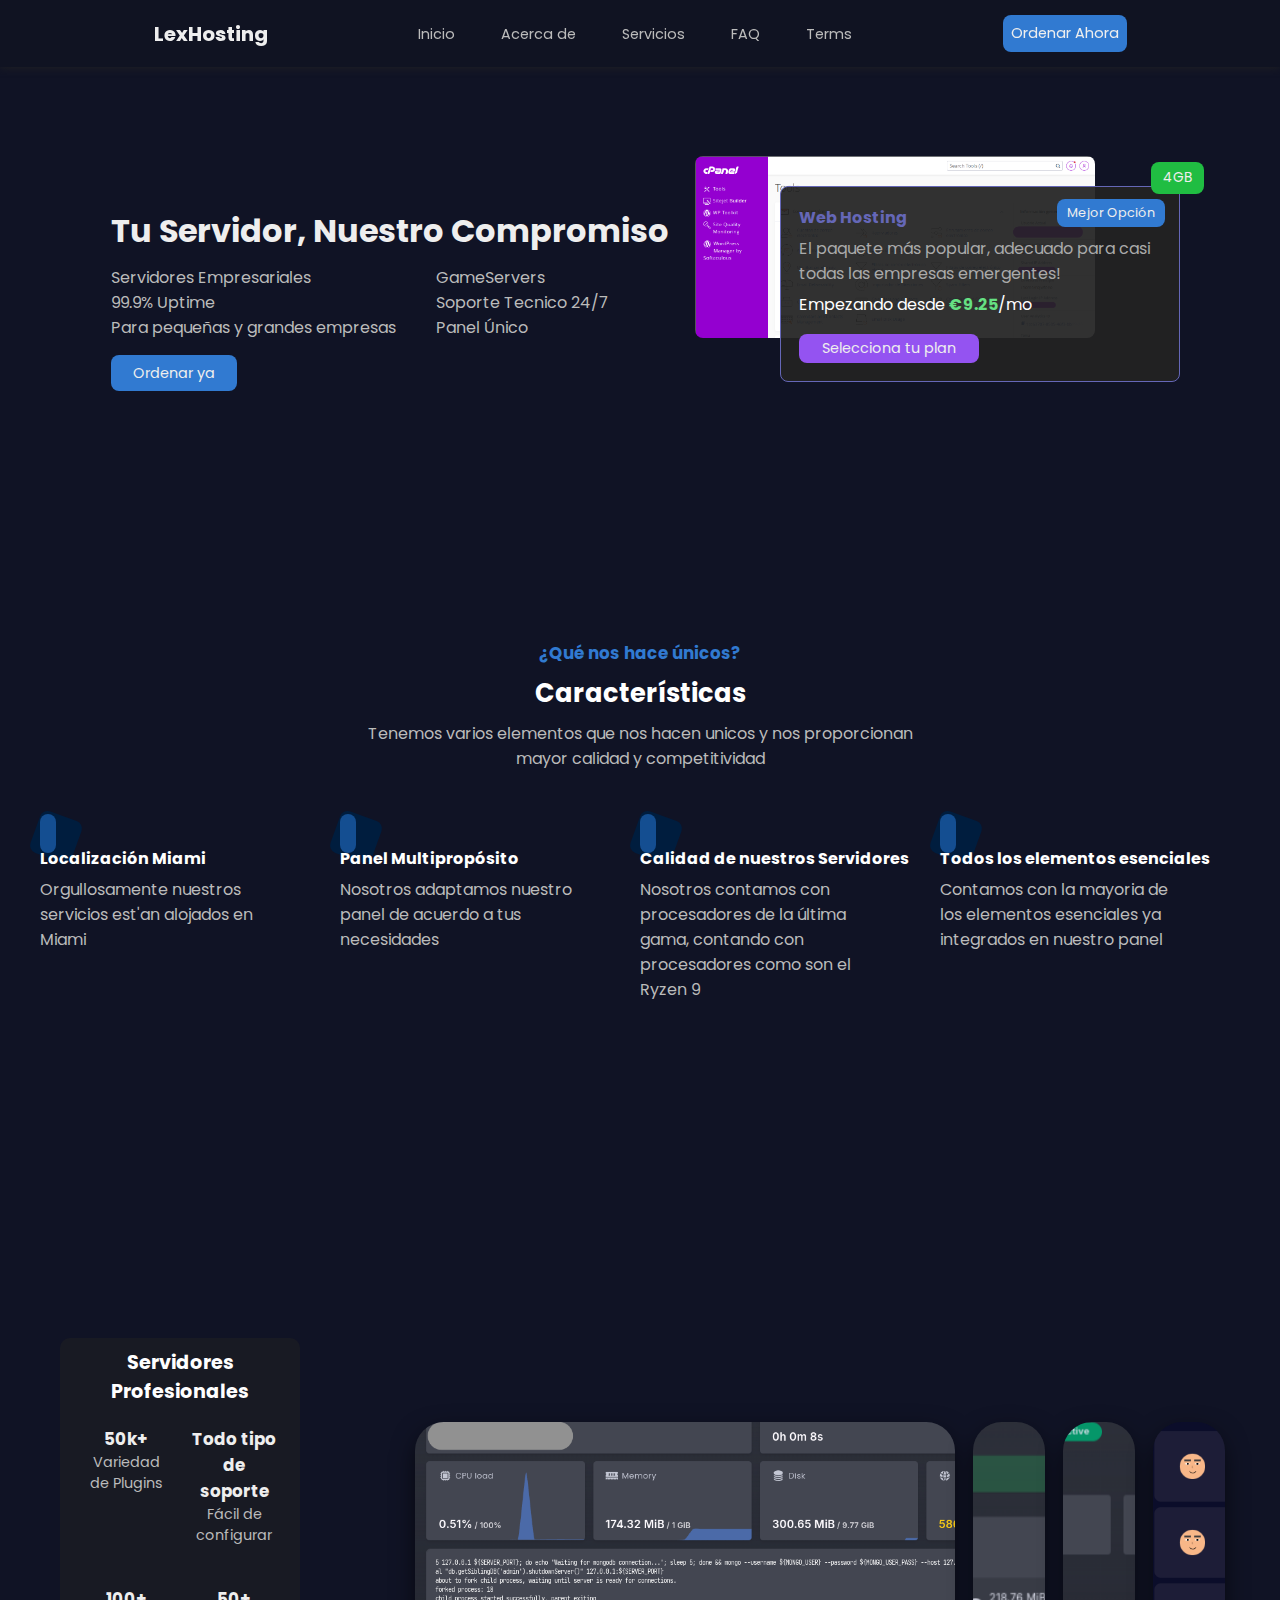
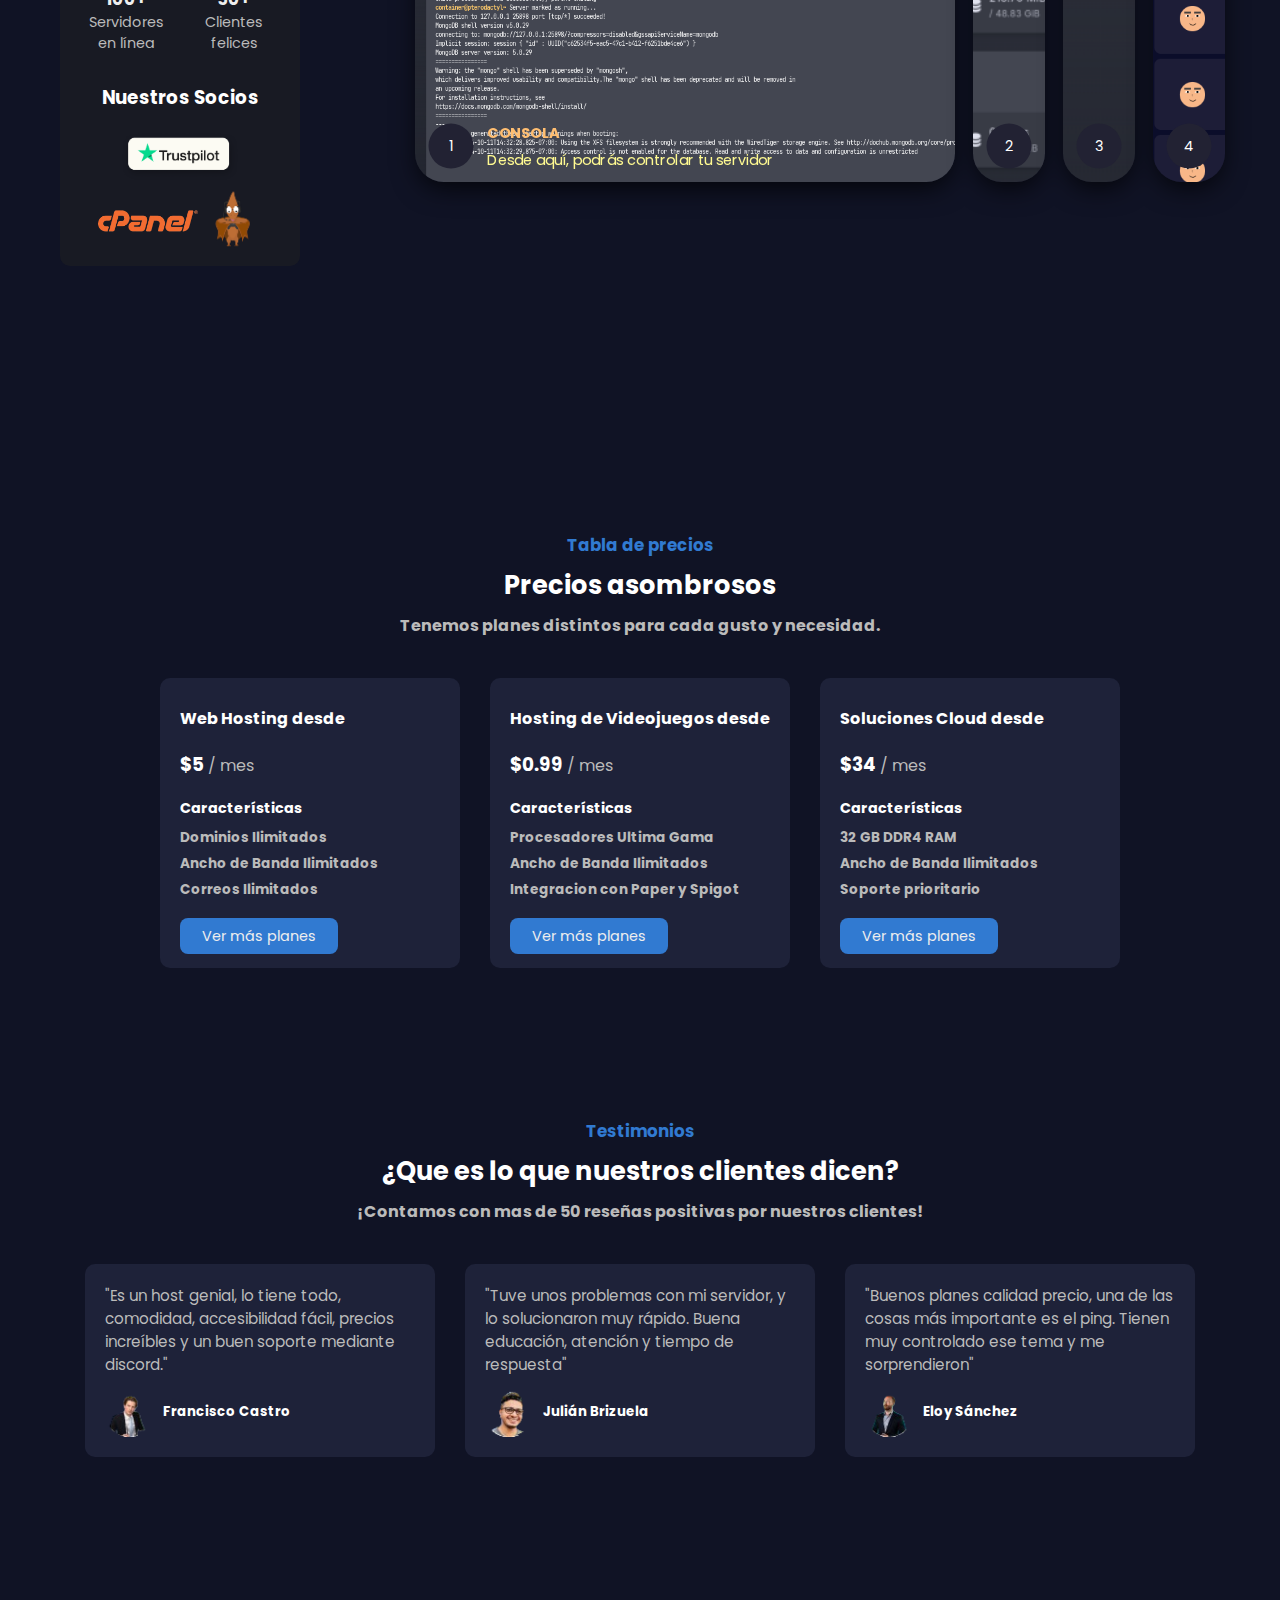
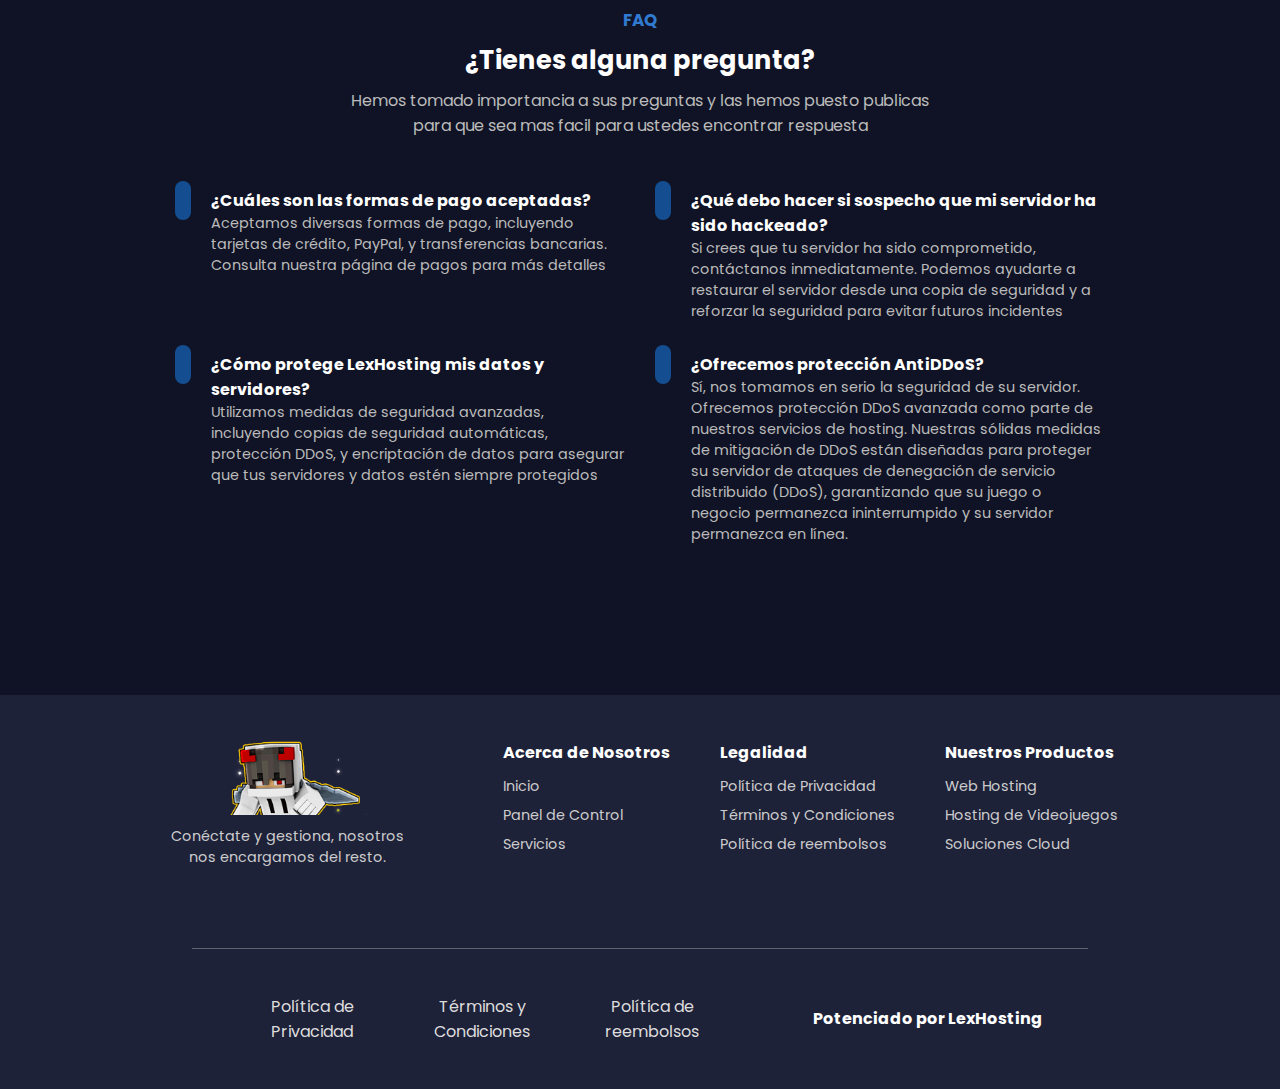
==== index.html @ 20601b8b "Add files via upload" ====
<!DOCTYPE html>
<html lang="es">
    <head>
        <!-- Metas -->
        <meta name="title" content="Inicio • LexHost">
        <meta charset="UTF-8">
        <meta name="viewport" content="width=device-width, initial-scale=1.0">
        <meta name="author" content="Lexsor00">
        <meta name="description" content="Página Web sobre hosting">
        <meta name="keywords" content="Lexsor Lexsor00 lexsor lexor lexsor00">
        <!-- Links -->
        <link rel="stylesheet" href="assets/css/nav.css">
        <link rel="stylesheet" href="assets/css/main.css">
        <link rel="stylesheet"
            href="https://cdnjs.cloudflare.com/ajax/libs/font-awesome/6.4.0/css/all.min.css"
            integrity="sha512-iecdLmaskl7CVkqkXNQ/ZH/XLlvWZOJyj7Yy7tcenmpD1ypASozpmT/E0iPtmFIB46ZmdtAc9eNBvH0H/ZpiBw=="
            crossorigin="anonymous" referrerpolicy="no-referrer"/>
        <link rel="icon" href="assets/multimedia/img/lexhosting-favi.png" type="imagen/png">
        <!-- Info Página -->
        <title>Inicio • LexHosting</title>
    </head>
<body>
    <header class="header">
        <nav class="header__nav">
            <!-- Nav Pc -->
            <div class="nav__pc">
                <h3>LexHosting</h3>
                <ul class="header__ul">
                    <li><a href="#inicio">Inicio</a></li>
                    <li><a href="#caracteristicas">Acerca de</a></li>
                    <li><a href="#planes">Servicios</a></li>
                    <li><a href="#faq">FAQ</a></li>
                    <li><a href="#footer">Terms</a></li>
                </ul>
                <a class="header__order" href="store/index.html">Ordenar Ahora</a>
            </div>
            <!-- Nav Tlf-->
            <div class="nav__tlf">
                <h3>LexHosting</h3>
                <label class="menu-label">
                    <input type="checkbox">
                    <span class="icon-box">
                        <i class="fa-solid fa-bars"></i>
                    </span>
                    <div class="hidden-buttons">
                        <ul class="header__ul--tlf">
                            <li><a href="#inicio"><i class="fa-solid fa-house"></i> Inicio</a></li>
                            <li><a href="#caracteristicas"><i class="fa-solid fa-clipboard-question"></i></i> Acerca de</a></li>
                            <li><a href="#planes"><i class="fa-solid fa-tags"></i> Servicios</a></li>
                            <li><a href="#faq"><i class="fa-solid fa-hammer"></i> FAQ</a></li>
                            <li><a href="#footer"><i class="fa-solid fa-diagram-project"></i> Terms</a></li>
                        </ul>
                    </div>
                </label>
            </div>
        </nav>
    </header>
    <main>
        <!-- Inicio -->
        <section id="inicio">
            <div class="inicio">
                <div class="inicio__title">
                    <h2>Tu Servidor, Nuestro Compromiso</h2>
                    <div class="inicio__desc">
                        <ul>
                            <li><i class="fa-solid fa-building"></i> Servidores Empresariales</li>
                            <li><i class="fa-solid fa-check"></i> 99.9% Uptime</li>
                            <li><i class="fa-solid fa-house-laptop"></i> Para pequeñas y grandes empresas</li>
                        </ul>
                        <ul>
                            <li><i class="fa-solid fa-server"></i> GameServers</li>
                            <li><i class="fa-solid fa-hand-fist"></i> Soporte Tecnico 24/7</li>
                            <li><i class="fa-solid fa-laptop-code"></i> Panel Único</li>
                        </ul>
                    </div>
                    <a class="inicio__btn" href="store/index.html">Ordenar ya</a>
                </div>
                <div class="test">
                    <img src="assets/multimedia/img/panel.png" alt="">
                
                    <div class="inicio__span">
                        <div class="span__content">
                            <h4><i class="fa-solid fa-server"></i> Web Hosting</h4>
                            <p>El paquete más popular, adecuado para casi todas las empresas emergentes!</p>
                            <span>Empezando desde <span>€9.25</span>/mo</span>
                            <a class="header__order" href="#"><i class="fa-regular fa-compass"></i> Selecciona tu plan</a>
                            <div class="content__item">Mejor Opción</div>
                            <div class="content__item item--desc">
                                <p>4GB <i class="fa-solid fa-memory"></i></p>
                            </div>
                        </div>
                    </div>
                </div>
            </div>
        </section>
        <section id="caracteristicas">
            <div class="caracteristicas">
                <div class="caracteristicas__content">
                    <div class="content__title">
                        <h4>¿Qué nos hace únicos?</h4>
                        <h3>Características</h3>
                        <p>Tenemos varios elementos que nos hacen unicos y nos proporcionan mayor calidad y competitividad</p>
                    </div>
                    <div class="content__caract">
                        <div class="caract__item">
                            <i class="fa-solid fa-globe"></i>
                            <span></span>
                            <h4>Localización Miami</h4>
                            <p>Orgullosamente nuestros servicios est'an alojados en Miami</p>
                        </div>
                        <div class="caract__item">
                            <i class="fa-solid fa-layer-group"></i>
                            <span></span>
                            <h4>Panel Multipropósito</h4>
                            <p>Nosotros adaptamos nuestro panel de acuerdo a tus necesidades</p>
                        </div>
                        <div class="caract__item">
                            <i class="fa-solid fa-server"></i>
                            <span></span>
                            <h4>Calidad de nuestros Servidores</h4>
                            <p>Nosotros contamos con procesadores de la última gama, contando con procesadores como son el Ryzen 9</p>
                        </div>
                        <div class="caract__item">
                            <i class="fa-solid fa-hard-drive"></i>
                            <span></span>
                            <h4>Todos los elementos esenciales</h4>
                            <p>Contamos con la mayoria de los elementos esenciales ya integrados en nuestro panel</p>
                        </div>
                    </div>
                </div>
            </div>
        </section>
        <section id="panel">
            <div class="panel">
                <div class="panel__content">
                    <h3>Servidores Profesionales</h3>
                    <div class="content__container">
                        <div class="content__item">
                            <i class="fa-solid fa-file-circle-check"></i>
                            <h4>50k+</h4>
                            <p>Variedad de Plugins</p>
                        </div>
                        <div class="content__item">
                            <i class="fa-solid fa-puzzle-piece"></i>
                            <h4>Todo tipo de soporte</h4>
                            <p>Fácil de configurar</p>
                        </div>
                        <div class="content__item">
                            <i class="fa-solid fa-cloud"></i>
                            <h4>100+</h4>
                            <p>Servidores en línea</p>
                        </div>
                        <div class="content__item">
                            <i class="fa-solid fa-chalkboard-user"></i>
                            <h4>50+</h4>
                            <p>Clientes felices</p>
                        </div>
                    </div>
                    <h3 class="socios">Nuestros Socios</h3>
                    <div class="content__container container--socios">
                        <div class="socios__item">
                            <img src="assets/multimedia/img/trustpilot.png" alt="Socio Trustpilot">
                            <img src="assets/multimedia/img/cpanel.png" alt="Socio CPanel">
                            <img src="assets/multimedia/img/pterodactyl.png" alt="Socio Ptero">
                        </div>
                    </div>
                </div>
                <div class="wrapper">
                    <div class="container">
                        <input type="radio" name="slide" id="c1" checked>
                        <label for="c1" class="card">
                            <div class="row">
                                <div class="icon">1</div>
                                <div class="description">
                                    <h4>Consola</h4>
                                    <p>Desde aquí, podrás controlar tu servidor</p>
                                </div>
                            </div>
                        </label>
                        <input type="radio" name="slide" id="c2" >
                        <label for="c2" class="card">
                            <div class="row">
                                <div class="icon">2</div>
                                <div class="description">
                                    <h4>Servidores</h4>
                                    <p>Desde aquí, podrás visualizar el estado</p>
                                </div>
                            </div>
                        </label>
                        <input type="radio" name="slide" id="c3" >
                        <label for="c3" class="card">
                            <div class="row">
                                <div class="icon">3</div>
                                <div class="description">
                                    <h4>Copias de Seguridad</h4>
                                    <p>Desde aquí, podrás realizar backups automáticos</p>
                                </div>
                            </div>
                        </label>
                        <input type="radio" name="slide" id="c4" >
                        <label for="c4" class="card">
                            <div class="row">
                                <div class="icon">4</div>
                                <div class="description">
                                    <h4>Registros de actividad</h4>
                                    <p>Desde aquí, podrás observar quien realiza todo</p>
                                </div>
                            </div>
                        </label>
                    </div>
                </div>
            </div>
        </section>
        <section id="planes">
            <div class="planes">
                <div class="planes__content">
                    <div class="content__title">
                        <h4>Tabla de precios</h4>
                        <h3>Precios asombrosos</h3>
                        <p><strong>Tenemos planes distintos para cada gusto y necesidad.</strong></p>
                    </div>
                    <div class="planes__container">
                        <div class="container__item">
                            <h4>Web Hosting desde</h4>
                            <span><span>$5</span> / mes</span>
                            <h5>Características</h5>
                            <ul>
                                <li>Dominios Ilimitados</li>
                                <li>Ancho de Banda Ilimitados</li>
                                <li>Correos Ilimitados</li>
                            </ul>
                            <a class="plan__btn" href="store/index.html">Ver más planes</a>
                        </div>
                        <div class="container__item">
                            <h4>Hosting de Videojuegos desde</h4>
                            <span><span>$0.99</span> / mes</span>
                            <h5>Características</h5>
                            <ul>
                                <li>Procesadores Ultima Gama</li>
                                <li>Ancho de Banda Ilimitados</li>
                                <li>Integracion con Paper y Spigot</li>
                            </ul>
                            <a class="plan__btn" href="store/index.html">Ver más planes</a>
                        </div>
                        <div class="container__item">
                            <h4>Soluciones Cloud desde</h4>
                            <span><span>$34</span> / mes</span>
                            <h5>Características</h5>
                            <ul>
                                <li>32 GB DDR4 RAM</li>
                                <li>Ancho de Banda Ilimitados</li>
                                <li>Soporte prioritario</li>
                            </ul>
                            <a class="plan__btn" href="store/index.html">Ver más planes</a>
                        </div>
                    </div>
                </div>
            </div>
        </section>
        <section id="reviews">
            <div class="reviews">
                <div class="reviews__content">
                    <div class="content__title">
                        <h4>Testimonios</h4>
                        <h3>¿Que es lo que nuestros clientes dicen?</h3>
                        <p><strong>¡Contamos con mas de 50 reseñas positivas por nuestros clientes!</strong></p>
                    </div>
                    <div class="reviews__container">
                        <div class="container__item">
                            <i class="fa-solid fa-star"></i><i class="fa-solid fa-star"></i><i class="fa-solid fa-star"></i><i class="fa-solid fa-star"></i><i class="fa-solid fa-star"></i>
                            <p>"Es un host genial, lo tiene todo, comodidad, accesibilidad fácil, precios increíbles y un buen soporte mediante discord."</p>
                            <div class="item--author">
                                <img src="assets/multimedia/img/review1.png" alt="Review 1">
                                <h5>Francisco Castro</h5>
                            </div>
                        </div>
                        <div class="container__item">
                            <i class="fa-solid fa-star"></i><i class="fa-solid fa-star"></i><i class="fa-solid fa-star"></i><i class="fa-solid fa-star"></i><i class="fa-solid fa-star"></i>
                            <p>"Tuve unos problemas con mi servidor, y lo solucionaron muy rápido. Buena educación, atención y tiempo de respuesta"</p>
                            <div class="item--author">
                                <img src="assets/multimedia/img/review2.png" alt="Review 2">
                                <h5>Julián Brizuela</h5>
                            </div>
                        </div>
                        <div class="container__item">
                            <i class="fa-solid fa-star"></i><i class="fa-solid fa-star"></i><i class="fa-solid fa-star"></i><i class="fa-solid fa-star"></i><i class="fa-solid fa-star"></i>
                            <p>"Buenos planes calidad precio, una de las cosas más importante es el ping. Tienen muy controlado ese tema y me sorprendieron"</p>
                            <div class="item--author">
                                <img src="assets/multimedia/img/review3.png" alt="Review 3">
                                <h5>Eloy Sánchez</h5>
                            </div>
                        </div>
                    </div>
                </div>
            </div>
        </section>
        <section id="faq">
            <div class="faq">
                <div class="faq__content">
                    <div class="content__title">
                        <h4>FAQ</h4>
                        <h3>¿Tienes alguna pregunta?</h3>
                        <p>Hemos tomado importancia a sus preguntas y las hemos puesto publicas para que sea mas facil para ustedes encontrar respuesta</p>
                    </div>
                    <div class="content__faq">
                        <div class="faq__item">
                            <div class="item--icon">
                                <i class="fa-solid fa-money-check-dollar"></i>
                            </div>
                            <div class="item--desc">
                                <h4>¿Cuáles son las formas de pago aceptadas?</h4>
                                <p>Aceptamos diversas formas de pago, incluyendo tarjetas de crédito, PayPal, y transferencias bancarias. Consulta nuestra página de pagos para más detalles</p>
                            </div>
                        </div>
                        <div class="faq__item">
                            <div class="item--icon">
                                <i class="fa-solid fa-book-skull"></i>
                            </div>
                            <div class="item--desc">
                                <h4>¿Qué debo hacer si sospecho que mi servidor ha sido hackeado?</h4>
                                <p>Si crees que tu servidor ha sido comprometido, contáctanos inmediatamente. Podemos ayudarte a restaurar el servidor desde una copia de seguridad y a reforzar la seguridad para evitar futuros incidentes</p>
                            </div>
                        </div>
                        <div class="faq__item">
                            <div class="item--icon">
                                <i class="fa-solid fa-file-shield"></i>
                            </div>
                            <div class="item--desc">
                                <h4>¿Cómo protege LexHosting mis datos y servidores?</h4>
                                <p>Utilizamos medidas de seguridad avanzadas, incluyendo copias de seguridad automáticas, protección DDoS, y encriptación de datos para asegurar que tus servidores y datos estén siempre protegidos</p>
                            </div>
                        </div>
                        <div class="faq__item">
                            <div class="item--icon">
                                <i class="fa-solid fa-robot"></i>
                            </div>
                            <div class="item--desc">
                                <h4>¿Ofrecemos protección AntiDDoS?</h4>
                                <p>Sí, nos tomamos en serio la seguridad de su servidor. Ofrecemos protección DDoS avanzada como parte de nuestros servicios de hosting. Nuestras sólidas medidas de mitigación de DDoS están diseñadas para proteger su servidor de ataques de denegación de servicio distribuido (DDoS), garantizando que su juego o negocio permanezca ininterrumpido y su servidor permanezca en línea.</p>
                            </div>
                        </div>
                    </div>
                </div>
            </div>
        </section>
    </main>
    <footer id="footer">
        <div class="footer">
            <div class="footer__container">
                <div class="container__item">
                    <img src="assets/multimedia/img/lexhosting.png" alt="Logo LexHosting">
                    <p>Conéctate y gestiona, nosotros nos encargamos del resto.</p>
                    <div class="item--media">
                        <a href="https://github.com/Lexsor00" target="_blank" rel="noopener" rel="noreferrer" rel="nofollow"><i class="fa-brands fa-github"></i></a>
                        <a href="https://www.tiktok.com/@danii._.07_" target="_blank" rel="noopener" rel="noreferrer" rel="nofollow"><i class="fa-brands fa-tiktok"></i></a>
                        <a href="https://www.instagram.com/daniii._.07_/" target="_blank" rel="noopener" rel="noreferrer" rel="nofollow"><i class="fa-brands fa-instagram"></i></a>
                    </div>
                </div>
                <div class="container__item">
                    <h4>Acerca de Nosotros</h4>
                    <ul>
                        <li><a href="#inicio">Inicio</a></li>
                        <li><a href="dashboard/index.html">Panel de Control</a></li>
                        <li><a href="store/index.html">Servicios</a></li>
                    </ul>
                </div>
                <div class="container__item">
                    <h4>Legalidad</h4>
                    <ul>
                        <li><a href="legality/privacy-policy/index.html">Política de Privacidad</a></li>
                        <li><a href="legality/terms-and-conditions/index.html">Términos y Condiciones</a></li>
                        <li><a href="legality/refund-policy/index.html">Política de reembolsos</a></li>
                    </ul>
                </div>
                <div class="container__item">
                    <h4>Nuestros Productos</h4>
                    <ul>
                        <li><a href="store/web/index.html">Web Hosting</a></li>
                        <li><a href="store/minecraft/index.html">Hosting de Videojuegos</a></li>
                        <li><a href="store/cloud-solutions/index.html">Soluciones Cloud</a></li>
                    </ul>
                </div>
            </div>
            <div class="footer__container container__bottom">
                <div class="bottom--terms">
                    <div class="terms--item">
                        <a href="legality/privacy-policy/index.html">Política de Privacidad</a>
                    </div>
                    <div class="terms--item">
                        <a href="legality/terms-and-conditions/index.html">Términos y Condiciones</a>
                    </div>
                    <div class="terms--item">
                        <a href="legality/refund-policy/index.html">Política de reembolsos</a>
                    </div>
                </div>
                <div class="bottom--copy">
                    <h4>Potenciado por LexHosting</h4>
                </div>
            </div>
        </div>
    </footer>
</body>
</html>
---- assets/css/nav.css ----
/* NAV */
.header {
    position: sticky;
    top: 0px;
    z-index: 2;
}

.nav__pc {
    display: flex;
    justify-content: space-evenly;
    align-items: center;
    background-color: #101322;
    padding: 15px;
    filter: 
    drop-shadow(0 0 5px #222);
}

.nav__pc h3 {
    color: #eee;
    font-size: 1.25rem;
}

.nav__pc .header__ul {
    display: flex;
    gap: 22px;
    list-style: none;
}
.nav__pc .header__ul .ul--active {
    border-bottom: 1px solid #eee;
    color: #fff;
}
.nav__tlf .header__ul--tlf .ul--active {
    color: #fff;
    border-left: 1px solid #eee;
}
.nav__pc .header__order {
    font-size: 0.9rem;
    background-color: #317ad1;
    color: #eee;
    padding: 8px;
    border-radius: 8px;
    text-align: center;
}
.nav__pc .header__order:hover {
    background-color: #2560a4;
}
.nav__pc .header__ul li a,
.nav__tlf .header__ul--tlf li a{
    color: #bbb;
    font-size: 0.9rem;
    padding: 8px 12px;
}

.nav__pc .header__ul li:hover a,
.nav__tlf .header__ul--tlf li:hover a {
    color: #222;
    background-color: #ccc;
    border-radius: 8px;
}

.nav__pc a {
    color: #ccc;
}

.nav__tlf {
    display: none;
}


/* Footer */


.footer {
    background-color: #1e2239;
}
.footer .footer__container {
    display: flex;
    flex-flow: row wrap;
    justify-content: center;
    gap: 50px;
    padding: 45px;
}

.footer .footer__container .container__item:first-child {
    text-align: center;
    margin-right: 40px;
}
.footer .footer__container .container__item img {
    width: 160px;
    margin-bottom: 4px;
}
.footer .footer__container .container__item p {
    width: 250px;
    font-size: 0.9rem;
    margin-bottom: 10px;
    color: #ccc;
}
.footer .footer__container .container__item .item--media a{
    margin-right: 10px;
    color: #eee;
    transition: color .5s;
}
.footer .footer__container .container__item .item--media a:hover{
    color: #6567b7;
}

.footer .footer__container .container__item ul {
    list-style: none;
    margin-top: 8px;
}
.footer .footer__container .container__item ul li {
    margin-top: 4px;
}
.footer .footer__container .container__item ul li a{
    color: #ccc;
    font-size: 0.9rem;
    transition: color .3s;
}
.footer .footer__container .container__item ul li a:hover{
    color: #317ad1;
}
.footer .container__bottom {
    margin: auto;
    width: 70%;
    border-top: 1.5px solid #616473;
    justify-content: space-between;
    align-items: center;
}
.footer .container__bottom .bottom--terms {
    display: flex;
    text-align: center;
    flex-flow: row wrap;
    gap: 20px;
}
.footer .container__bottom .bottom--terms .terms--item {
    width: 150px;
}
.footer .container__bottom .bottom--terms a{
    color: #ddd;
}
.footer .container__bottom .bottom--terms a:hover{
    text-decoration: underline;
    color: #eee;
}

@media screen and (max-width: 991px) {
    .footer .footer__container {
        gap: 25px;
    }
    .footer .footer__container .container__item:first-child {
        margin-right: 10px;
    }
}

@media screen and (max-width: 767px) {
    /* mobile */
    .nav__pc {
        display: none;
    }
    .nav__tlf {
        display: flex;
        justify-content: space-evenly;
        align-items: center;
        background-color: #101322;
        padding: 15px;
        filter: 
        drop-shadow(0 0 5px #222);
        gap: 200px;
    }
    .nav__tlf h3 {
        color: #eee;
    }

    .menu-label {
        cursor: pointer;
    }
    
    .menu-label input[type="checkbox"] {
        display: none;
    }
    
    .icon-box {
        width: 1.5rem;
        color: #aaa;
        height: 1.5rem;
        border: 1px solid #fff;
        background-color: #222;
        border-radius: 4px;
        display: inline-flex;
        justify-content: center;
        align-items: center;
        margin-right: 10px;
        transition: all 0.3s;
    }
    
    .menu-label input[type="checkbox"]:checked + .icon-box {
        border-color: #6556b7;
    }
    
    .menu-label input[type="checkbox"]:checked + .icon-box i {
        color: #fff;
    }
    
    .hidden-buttons {
        display: none;
        margin-top: 10px;
    }
    .header__ul--tlf {
        list-style: none;
    }
    .header__ul--tlf li {
        padding-top: 10px;
    }

    .menu-label input[type="checkbox"]:checked ~ .hidden-buttons {
        position: absolute;
        top: 48px;
        left: 0px;
        width: 100%;
        display: flex;
        flex-flow: column wrap;
        background-color: #101322;
        padding-left: 20px;
    }
    .header__ul--tlf li:last-child {
        padding-bottom: 10px;
    }


    .footer .footer__container {
        scale: 0.8;
    }
}
---- assets/css/main.css ----
@import url('https://fonts.googleapis.com/css2?family=Poppins:wght@100;200;300;400;500;600&display=swap');

*{
    margin: 0;
    padding: 0;
    box-sizing: border-box;
    text-decoration: none;
    border: none;
    outline: none;
    font-family: 'Poppins', sans-serif;
    scroll-behavior: smooth;
}

body{
    overflow-x: hidden;
    background-color: #101325;
    color: #fff;
}

/* Landing Page */


/* Inicio */

.inicio {
    display: flex;
    align-items: center;
    justify-content: center;
    margin-bottom: 220px;
}
.inicio__title {
    margin: auto;
    padding: 140px 0 35px;
}

.inicio .inicio__title h2 {
    color: #eee;
    font-size: 2rem;
}

.inicio .inicio__desc {
    display: flex;
    gap: 40px;
    margin: 10px 0 20px 0;
}
.inicio .inicio__desc ul {
    list-style: none;
    color: #bbb;
}
.inicio .inicio__btn,
.planes .plan__btn,
.servicios .servicios__content .content .content__item a,
.dashboard__content .item--2fact a,
.dashboard__content2 .content__stats .serv__top a{
    font-size: 0.9rem;
    background-color: #317ad1;
    color: #eee;
    padding: 8px 22px;
    border-radius: 8px;
    text-align: center;
}
.inicio .inicio__btn:hover,
.planes .plan__btn:hover,
.servicios .servicios__content .content .content__item a:hover,
.dashboard__content .item--2fact a:hover,
.dashboard__content2 .content__stats .serv__top a:hover {
    background-color: #2560a4;
}

.inicio .test {
    position: relative;
}

.inicio .test img {
    width: 400px;
    position: absolute;
    top: 50px;
    left: -85px;
    border-radius: 8px;
}

.inicio .inicio__span {
    background-color: #222e;
    padding: 10px;
    border: 1px solid #6567b7;
    border-radius: 8px;
    width: 400px;
    margin: 80px 100px 0 0;
    position: relative;
}
.inicio .inicio__span .span__content {
    display: flex;
    flex-flow: column;
    padding: 8px;
    position: relative;
}

.inicio .inicio__span .span__content h4{
    color: #6567b7;
}
.inicio .inicio__span .span__content p {
    color: #aaa;
    margin: 6px 0;
}
.inicio .inicio__span .span__content span {
    margin-bottom: 17px;
}
.inicio .inicio__span .span__content span span{
    color: #66e083;
    font-weight: bold;
}
.inicio .inicio__span .span__content .header__order {
    background-color: #9453f1;
    font-size: 0.9rem;
    width: 180px;
    color: #eee;
    text-align: center;
    padding: 4px 10px;
    border-radius: 8px;
}
.inicio .inicio__span .span__content .header__order:hover {
    background-color: #a856f7;
}
.inicio .inicio__span .span__content .content__item{
    position: absolute;
    top: 2px;
    right: 4px;
    font-size: 0.8rem;
    background-color: #317ad1;
    color: #eee;
    padding: 5px 10px;
    border-radius: 8px;
    text-align: center;
}
.inicio .inicio__span .span__content .item--desc {
    top: -35px;
    right: -35px;
    padding: 0 12px;
    background-color: #20bd42;
}
.inicio .inicio__span .span__content .item--desc p{
    color: #eee;
    font-size: 0.85rem;
}

/* Caracteristicas */
.caracteristicas {
    margin-bottom: 150px;
}

.caracteristicas .content__title,
.planes .content__title,
.reviews .content__title,
.faq .content__title {
    width: 600px;
    text-align: center;
    margin: auto;
}

.caracteristicas .content__title h4,
.planes .content__title h4,
.reviews .content__title h4,
.faq .content__title h4{
    font-size: 1.05rem;
    color: #317ad1;
}
.caracteristicas .content__title h3,
.planes .content__title h3,
.reviews .content__title h3,
.faq .content__title h3{
    font-size: 1.6rem;
    margin: 8px 0;
}
.caracteristicas .content__title p,
.planes .content__title p,
.reviews .content__title p,
.faq .content__title p{
    color: #bbb;
}


.caracteristicas .content__caract {
    display: flex;
    flex-flow: row wrap;
    justify-content: center;
    margin-top: 50px;
}
.caracteristicas .content__caract .caract__item {
    width: 300px;
    position: relative;
}
.content__caract .caract__item i,
.faq__item .item--icon i {
    background-color: #144e91;
    padding: 8px;
    border-radius: 8px;
    scale: 1.3;
    margin-bottom: 16px;
}
.content__caract .caract__item span:empty{
    background-color: #001d3e;
    padding: 22px;
    border-radius: 8px;
    position: absolute;
    top: -6px;
    left: -6px;
    rotate: 20deg;
    z-index: -1;
    transition: rotate .5s;
}
.content__caract .caract__item:hover span{
    rotate: 40deg;
}

.content__caract .caract__item p {
    color: #bbb;
    width: 250px;
    margin-top: 6px;
}


/* Panel */


.panel {
    display: flex;
    justify-content: center;
    align-items: center;
}

.panel__content {
    background-color: #2227;
    width: 500px;
    padding: 10px;
    margin: 10px 60px;
    border-radius: 10px;
}
.panel__content h3{
    font-size: 1.2rem;
    text-align: center;
    margin-bottom: 20px;
}

.panel__content .content__container {
    display: grid;
    grid-template-columns: 40% 40%;
    gap: 40px 20px;
    justify-content: center;
    text-align: center;
}
.panel__content .content__container .content__item i{
    color: #6567b7;
}
.panel__content .content__container .content__item h4{
    font-size: 1.05rem;
    color: #eee;
}
.panel__content .content__container .content__item p{
    color: #bbb;
    font-size: 0.9rem;
}
.panel__content .socios{
    font-size: 1.15rem;
    margin-top: 30px;
}
.panel__content .container--socios {
    display: flex;
    gap: 20px;
}
.panel__content .container--socios .socios__item {
    position: relative;
}

.socios__item img{
    width: 120px;
}
.socios__item img:nth-child(2){
    position: relative;
    top: -10px;
    width: 100px;
}
.socios__item img:nth-child(3){
    width: 60px;
}

.wrapper {
    width: 100%;
    height: 100vh;
    display: flex;
    align-items: center;
    justify-content: center;
    scale: 0.9;
}

.container {
    height: 400px;
    display: flex;
    flex-wrap: nowrap;
    justify-content: start;
}

.card {
    width: 80px;
    border-radius: .75rem;
    background-size: cover;
    cursor: pointer;
    overflow: hidden;
    border-radius: 2rem;
    margin: 0 10px;
    display: flex;
    align-items: flex-end;
    transition: .6s cubic-bezier(.28,-0.03,0,.99);
    box-shadow: 0px 10px 30px -5px rgba(0,0,0,0.8);
}

.card > .row {
    color: white;
    display: flex;
    flex-wrap: nowrap;
}

.card > .row > .icon {
    background: #223;
    color: white;
    border-radius: 50%;
    width: 50px;
    display: flex;
    justify-content: center;
    align-items: center;
    margin: 15px;
}

.card > .row > .description {
    display: flex;
    justify-content: center;
    flex-direction: column;
    overflow: hidden;
    height: 80px;
    width: 520px;
    opacity: 0;
    transform: translateY(30px);
    transition-delay: .3s;
    transition: all .3s ease;
}

.description p {
    color: #fffa91;
    padding-top: 5px;
}

.description h4 {
    text-transform: uppercase;
    color: #ffbe71;
}

input {
    display: none;
}

input:checked + label {
    width: 600px;
}

input:checked + label .description {
    opacity: 1 !important;
    transform: translateY(0) !important;
}

.card[for="c1"] {
    background-image: url('../multimedia/img/panel1.png');
    background-position: center;
}
.card[for="c2"] {
    background-image: url('../multimedia/img/panel2.png');
    background-position: center;
}
.card[for="c3"] {
    background-image: url('../multimedia/img/panel3.png');
    background-position: top;
}
.card[for="c4"] {
    background-image: url('../multimedia/img/panel4.png');
}



/* Planes */

.planes {
    margin-top: 80px;
    margin-bottom: 150px;
}
.planes .planes__container,
.reviews .reviews__container {
    display: flex;
    justify-content: center;
    flex-flow: row wrap;
    gap: 30px;
    margin-top: 40px;
}
.planes .planes__container .container__item,
.reviews .reviews__container .container__item {
    width: 300px;
    background-color: #1e2239;
    padding: 20px;
    border-radius: 10px;
}
.planes .planes__container .container__item h4 {
    padding: 8px 0 20px;
}
.planes .planes__container .container__item span {
    color: #bbb;
}
.planes .planes__container .container__item span span{
    color: #fff;
    font-size: 1.15rem;
    font-weight: bold;
}

.planes .planes__container .container__item h5 {
    padding: 20px 0 6px 0;
    font-size: 0.9rem;
}
.planes .planes__container .container__item ul {
    list-style: none;
    font-size: 0.85rem;
    margin-bottom: 20px;
}
.planes .planes__container .container__item ul li {
    padding: 3px 0;
    color: #bbb;
    font-weight: bold;
}


/* Reviews */

.reviews {
    margin-top: 60px;
    margin-bottom: 150px;
}

.reviews .reviews__container .container__item {
    width: 350px;
}
.reviews .reviews__container .container__item i{
    color: #ffc727;
    padding-top: 12px;
    margin-bottom: 18px;
    font-size: 0.95rem;
}
.reviews .reviews__container .container__item p {
    color: #bbb;
    font-size: 0.95rem;
}
.reviews .reviews__container .container__item .item--author{
    margin-top: 12px;
    display: flex;
    align-items: center;
    gap: 10px;
}
.reviews .reviews__container .container__item .item--author img {
    width: 48px;
}



/* FAQ */

.faq__content .content__faq {
    display: flex;
    justify-content: center;
    flex-flow: row wrap;
    gap: 30px;
    margin-top: 50px;
    margin-bottom: 150px;
}
.faq__content .content__faq .faq__item {
    width: 450px;
    display: flex;
    gap: 20px;
}
.faq__item .item--icon i {
    margin-bottom: 0;
    margin-top: 6px;
}
.faq__item .item--desc p {
    color: #bbb;
    font-size: 0.9rem;
}


/* Store Page */


/* Servicios */

.servicios .servicios__content {
    margin-top: 70px;
}

.servicios .servicios__content .servicios__title {
    margin-bottom: 35px;
    text-align: center;
}
.servicios .servicios__content .content {
    display: flex;
    flex-flow: row wrap;
    justify-content: center;
    gap: 20px;
    margin-bottom: 70px;
}
.servicios .servicios__content .content .content__item {
    background-color: #1e2239;
    padding: 20px;
    border-radius: 10px;
    text-align: center;
}
.servicios .servicios__content .content .content__item img{
    width: 300px;
}
.servicios .servicios__content .content .content__item h4 {
    margin-top: 10px;
    margin-bottom: 16px;
}
.servicios .servicios__content .content .item--mc h4 {
    margin-bottom: 20px;
}
.servicios .servicios__content .content .item--mc img {
    width: 120px;
}
.servicios .servicios__content .content .item--mc:first-child {
    border: 1px solid #bbb;
}
.servicios .servicios__content .content .item--mc:first-child img{
    margin: 15px;
}

.servicios .servicios__content .content .item--mc p {
    margin-top: 20px;
    margin-bottom: 12px;
    color: #bbb;
}
.servicios .servicios__content .content .item--web p {
    margin-bottom: 20px;
}
.servicios .servicios__content .content .item--mc p span{
    color: #fff;
    font-size: 1.1rem;
    font-weight: bold;
}
.servicios .servicios__content .content .item--mc ul{
    text-align: start;
    list-style: none;
    font-size: 0.9rem;
    margin-bottom: 16px;
}
.servicios .servicios__content .content .item--mc ul i {
    color: #317ad1;
}
.servicios .servicios__content .content .item--web {
    width: 260px;
}
.servicios .servicios__content .content .item--web:first-child img,
.servicios .servicios__content .content .item--cloud:first-child img{
    margin: 0;
}
.servicios .servicios__content .content .item--cloud {
    width: 280px;
}
.servicios .servicios__content .content .item--cloud ul {
    margin-bottom: 22px;
}




/* Dashboard */

.dashboard {
    display: flex;
    justify-content: center;
    flex-flow: row wrap;
    align-items: start;
    gap: 40px;
}

.dashboard .dashboard__content {
    display: flex;
    justify-content: center;
    margin-top: 50px;
    margin-bottom: 80px;
    width: 300px;
    flex-flow: column wrap;
    gap: 15px;
}

.dashboard__content .content__item {
    background-color: #1e2239;
    padding: 20px;
    border-radius: 10px;
    text-align: center;
}
.dashboard__content .content__item{
    width: 300px;
}
.dashboard__content .item--prof img{
    width: 64px;
}
.dashboard__content .item--prof h4{
    font-size: 1.15rem;
}
.dashboard__content .item--prof p{
    font-size: 0.9rem;
    color: #ddd;
    margin-bottom: 18px;
}
.dashboard__content .item--prof a{
    color: #bbb;
    padding: 4px 30%;
    border: 1px solid #bbb;
    border-radius: 8px;
    font-size: 0.9rem;
}
.dashboard__content .item--prof .prof__stats {
    margin-top: 20px;
}
.dashboard__content .item--prof .stats__item {
    display: flex;
    justify-content: space-around;
}
.dashboard__content .item--prof .stats__item h5 {
    color: #ddd;
}
.dashboard__content .item--prof .stats__item p {
    background-color: #292d43;
    padding: 2px 6px;
    border-radius: 4px;
    font-size: 0.8rem;
}
.dashboard__content .item--prof .stats__item p i{
    color: #20bd42;
    font-size: 0.75rem;
}

.dashboard__content .item--2fact {
    text-align: start;
}
.dashboard__content .item--2fact h4 {
    font-size: 0.95rem;
    margin-bottom: 6px;
}
.dashboard__content .item--2fact p {
    font-size: 0.8rem;
    color: #bbb;
    margin-bottom: 16px;
}

.dashboard__content .item--social .item--flex{
    display: flex;
    align-items: center;
    border-bottom: 1px solid #292d43;
    padding: 15px 0;
}
.dashboard__content .item--social .item--flex i{
    font-size: 1.2rem;
}
.dashboard__content .item--social .item--flex div {
    margin-left: 10px;
    margin-right: 20px;
}
.dashboard__content .item--social .item--flex:last-child div {
    margin-right: 13px;
}
.dashboard__content .item--social .item--flex span{
    font-size: 0.8rem;
    color: #bbb;
}
.dashboard__content .item--social .item--flex a{
    padding: 8px 10px;
    scale: 0.9;
}




.dashboard .dashboard__content2 {
    display: flex;
    justify-content: center;
    width: 700px;
    flex-flow: column wrap;
    margin-top: 50px;
    margin-bottom: 80px;
    gap: 15px;
}
.dashboard__content2 .content__stats {
    display: flex;
    justify-content: center;
    gap: 20px;
    flex-flow: row wrap;
}
.dashboard__content2 .content__stats .stats__item {
    background-color: #1e2239;
    padding: 15px 24px;
    border-radius: 10px;
    width: 200px;
    text-align: center;
    box-shadow: 1px 1px 5px #333;
}
.dashboard__content2 .content__stats .stats__item h4 {
    font-size: 1.1rem;
    margin-bottom: 4px;
}
.dashboard__content2 .content__stats .stats__item p {
    font-size: 0.9rem;
    color: #bbb;
}

.dashboard__content2 .content__stats .serv {
    background-color: #1e2239;
    padding: 15px 24px;
    border-radius: 10px;
    width: 640px;
}

.dashboard__content2 .content__stats .serv__top {
    text-align: center;
    display: flex;
    align-items: center;
    justify-content: space-around;
    margin-bottom: 14px;
}
.dashboard__content2 .content__stats .serv__top h4 {
    font-size: 0.9rem;
    margin-right: 100px;
}
.dashboard__content2 .content__stats .serv__top span {
    font-size: 0.8rem;
    color: #bbb;
    font-weight: 500;
    margin-left: 10px;
}
.dashboard__content2 .content__stats .serv__top a {
    padding: 8px 10px;
    font-size: 0.7rem;
}
.dashboard__content2 .content__stats .serv__top a:first-child {
    margin-right: 10px;
}

.dashboard__content2 .content__stats .serv__info {
    background-color: #292d43;
    border-radius: 8px;
    display: flex;
    justify-content: space-around;
    margin-bottom: 6px;
    text-align: center;
}

.dashboard__content2 .content__stats .serv__info h5 {
    color: #ccc;
    font-weight: 500;
    text-transform: uppercase;
    font-size: 0.7rem;
    padding: 5px;
}

.dashboard__content2 .content__stats .ord{
    text-align: center;
    color: #bbb;
    padding: 20px;
}
.dashboard__content2 .content__stats .ord h4{
    font-size: 0.95rem;
    margin-bottom: 4px;
}
.dashboard__content2 .content__stats .ord p{
    font-size: 0.8rem;
}


.dashboard__content2 .content__stats .tickets h4 {
    margin-right: 270px;
}

.legality .legality__content {
    margin-top: 50px;
    margin-bottom: 80px;
}

.legality .legality__content h3{
    text-align: center;
}


.legality .legality__content h4{
    text-align: center;
    margin-top: 25px;
}
.legality .legality__content p,
.legality .legality__content ul{
    width: 55%;
    padding-top: 10px;
    margin: auto;
    color: #bbb;
}
.legality .legality__content .subtitle {
    color: #eee;
}
.legality .legality__content ul{
    padding-left: 22px;
}


@media screen and (max-width: 991px) {
    /* Landing Page */

    .test {
        display: none;
    }
    .inicio__span {
        display: none;
    }

    .caracteristicas .content__caract {
        gap: 50px 40px;
    }

    .wrapper {
        scale: 0.7;
        width: 90%;
    }
    .panel__content {
        margin: 0;
        margin-left: 150px;
        padding: 25px;
    }

    .planes .planes__container .container__item {
        width: 250px;
    }

}

@media screen and (max-width: 767px) {
    /* Landing Page */


    .panel {
        flex-flow: row wrap;
    }
    .caracteristicas .content__title,
    .planes .content__title,
    .reviews .content__title,
    .faq .content__title {
        width: 400px;
    }
    .wrapper {
        height: 60vh;
    }
    .caracteristicas .content__caract {
        scale: 0.8;
        grid-template-columns: 30% 30%;
    }
    .caracteristicas .content__caract .caract__item {
        width: 200px;
    }
    .panel__content {
        margin-left: 0;
        padding: 15px;
    }

    .reviews .reviews__container {
        scale: 0.9;
        gap: 20px;
    }

    .dashboard .dashboard__content2 {
        width: 500px;
    }
    .dashboard__content2 .content__stats .serv {
        width: 440px;
    }
    .dashboard__content2 .content__stats .serv__top h4 {
        margin-right: 20px;
    }
    .dashboard__content2 .content__stats .serv__top a {
        font-size: 0.4rem;
    }
}
@media screen and (max-width: 449px) {
    /* Landing Page */


    .inicio__title {
        scale: 0.9;
    }

    .caracteristicas .content__caract .caract__item {
        width: 175px;
    }
    .content__caract .caract__item p {
        width: 175px;
    }
    .panel__content {
        margin-top: 220px;
        scale: 0.9;
    }
    .wrapper {
        scale: 0.45;
        width: 80%;
        height: 40vh;
    }


    /* Store Page */

    .dashboard .dashboard__content2 {
        scale: 0.9;
    }
}
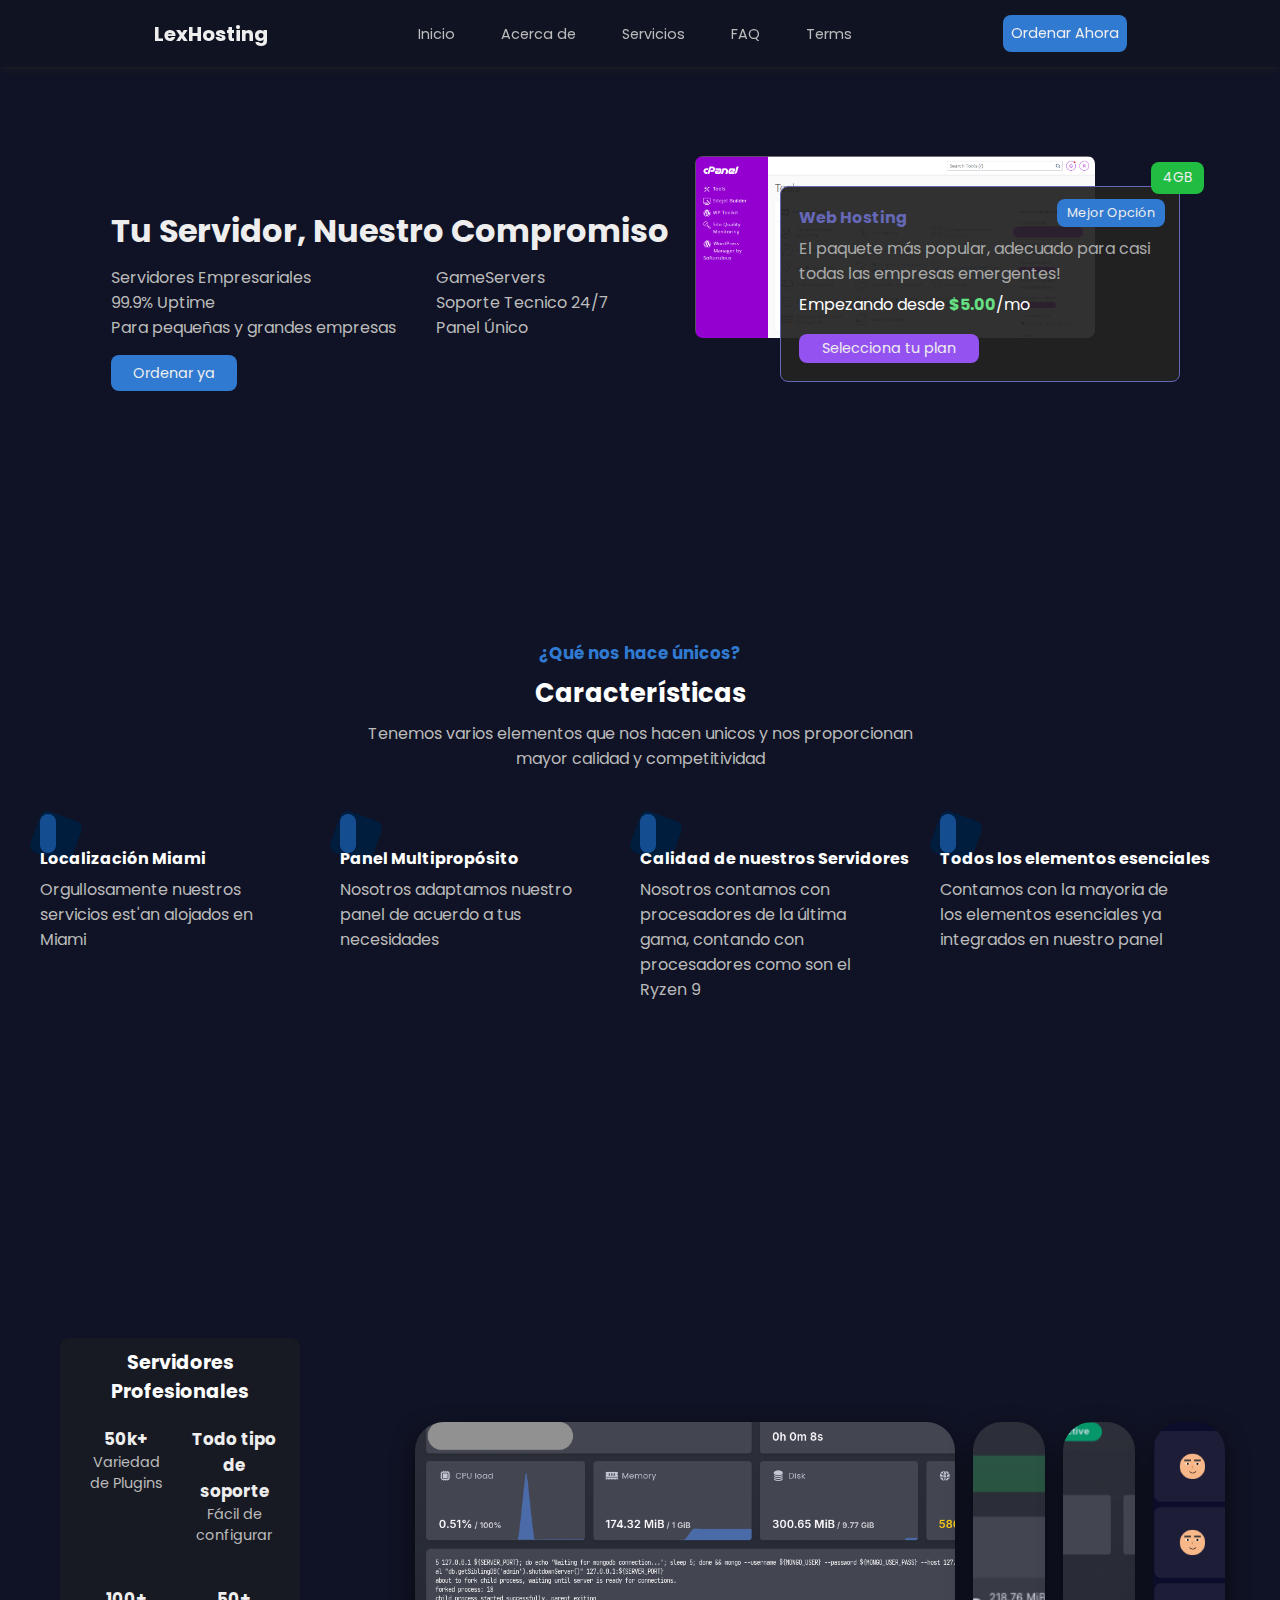
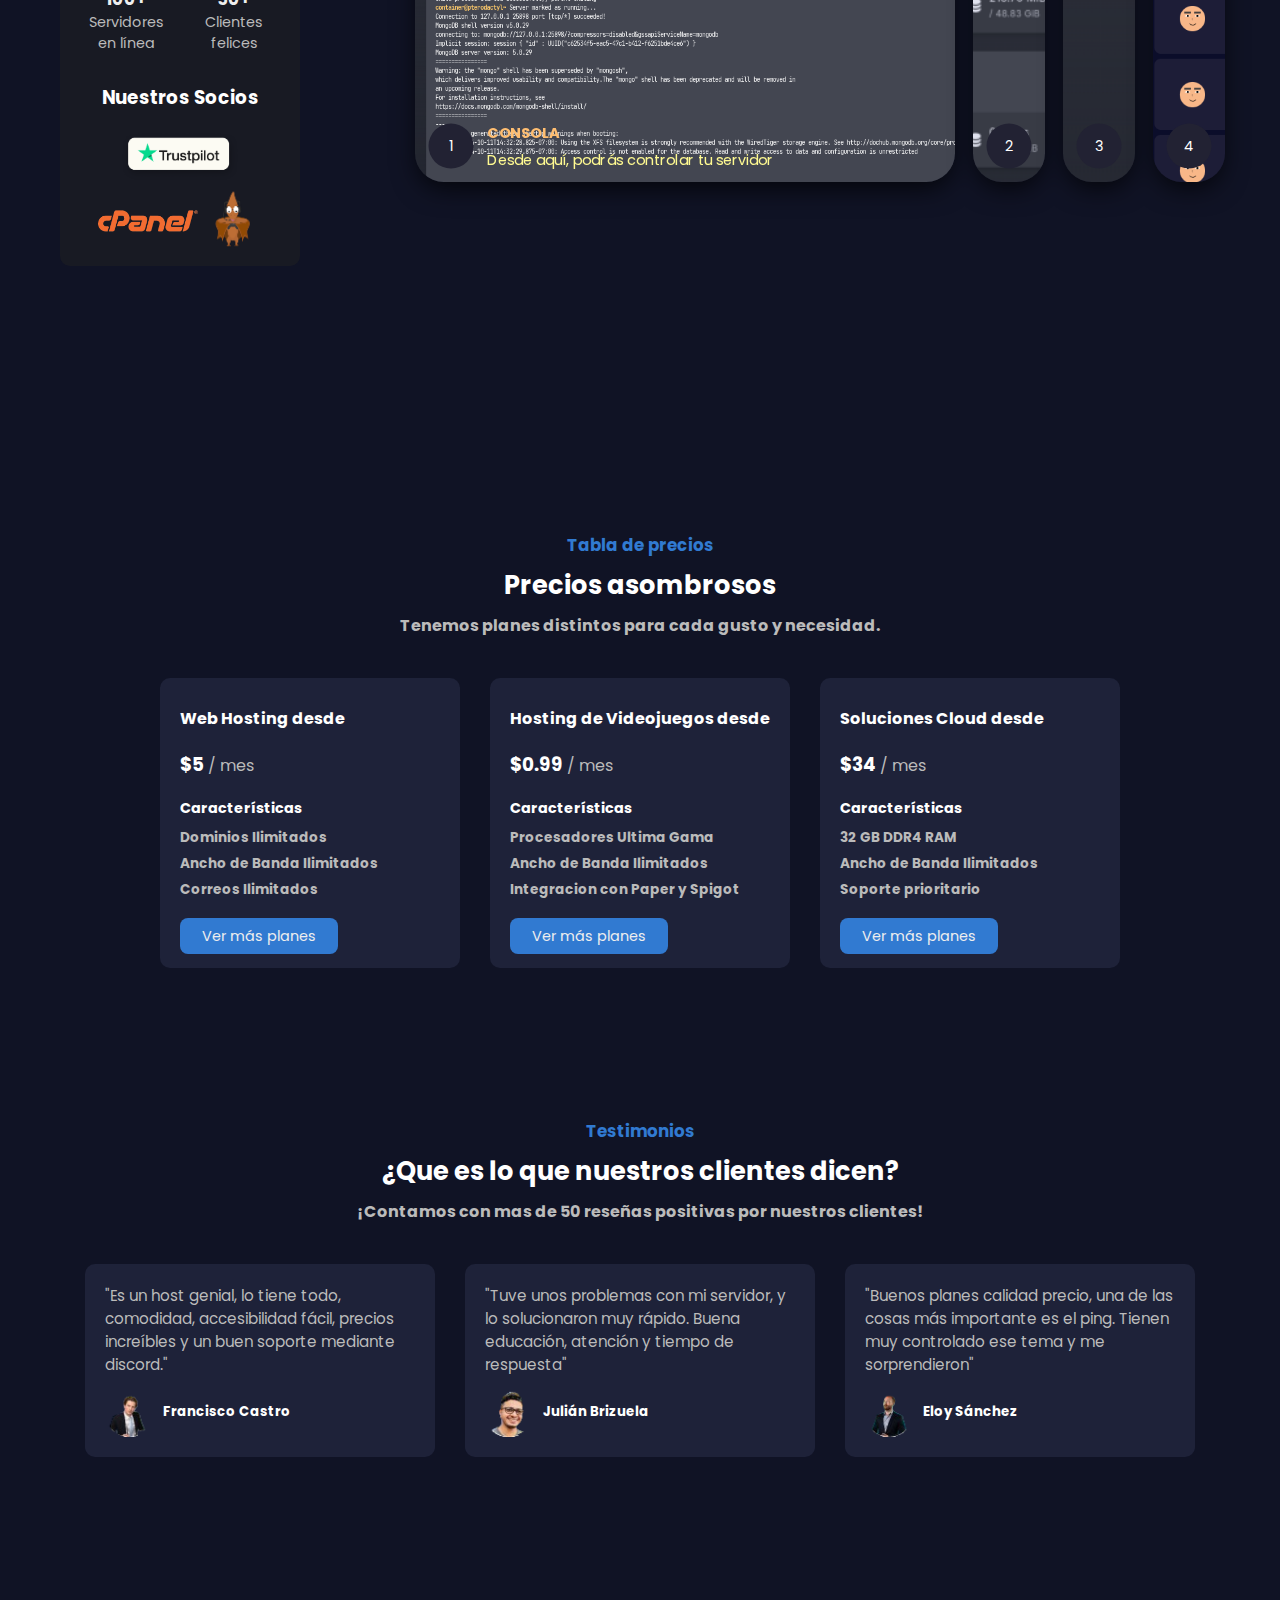
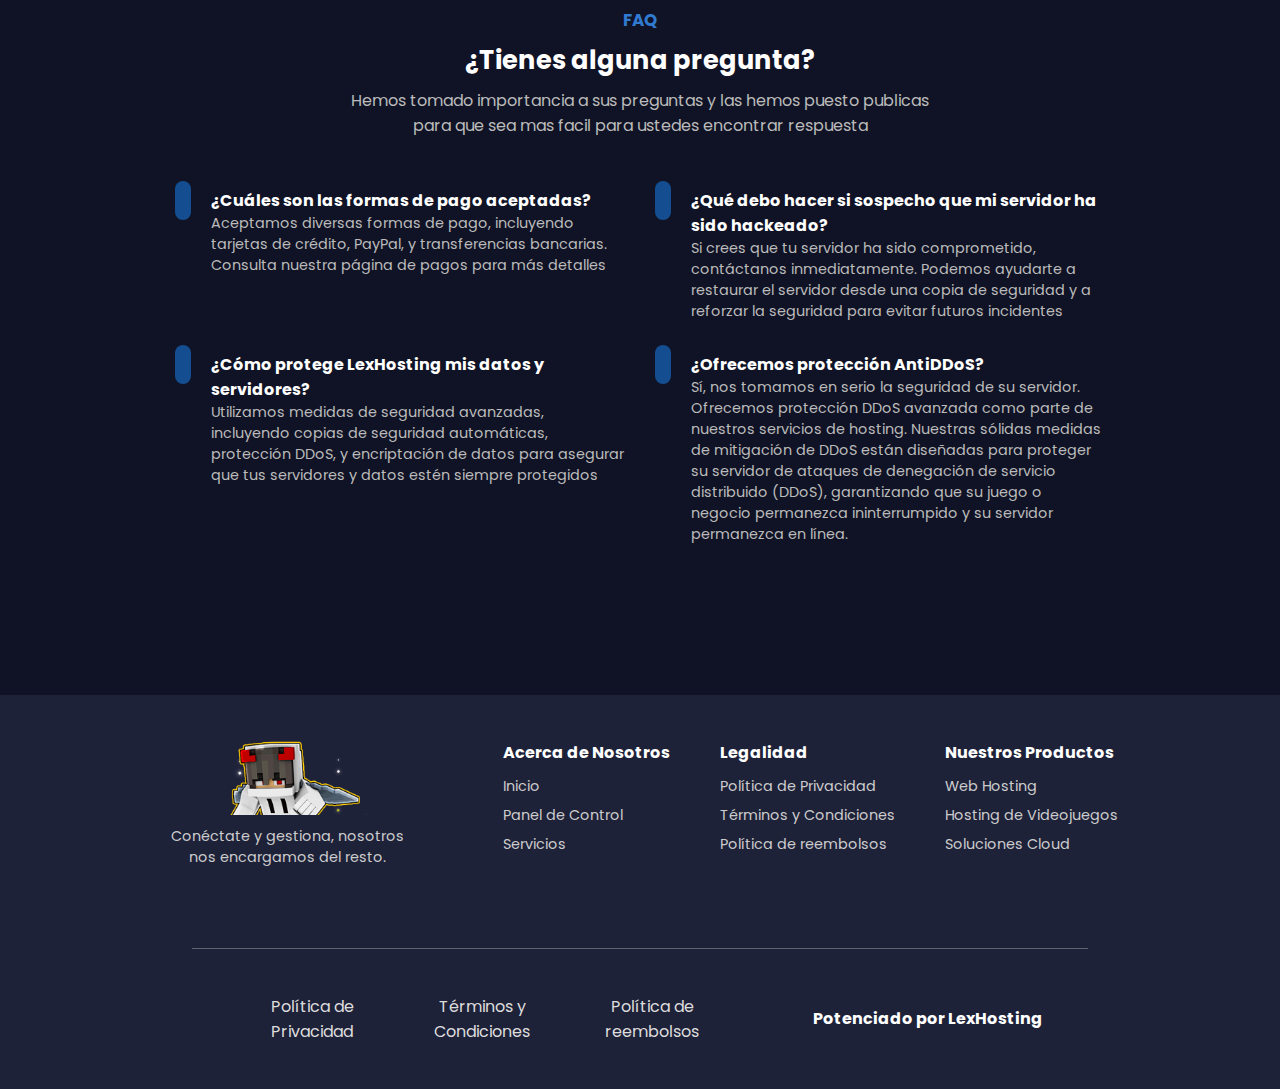
==== commit d065685c: "Update index.html" ====
--- a/index.html
+++ b/index.html
@@ -82,7 +82,7 @@
                         <div class="span__content">
                             <h4><i class="fa-solid fa-server"></i> Web Hosting</h4>
                             <p>El paquete más popular, adecuado para casi todas las empresas emergentes!</p>
-                            <span>Empezando desde <span>€9.25</span>/mo</span>
+                            <span>Empezando desde <span>$5.00</span>/mo</span>
                             <a class="header__order" href="#"><i class="fa-regular fa-compass"></i> Selecciona tu plan</a>
                             <div class="content__item">Mejor Opción</div>
                             <div class="content__item item--desc">
@@ -400,4 +400,4 @@
         </div>
     </footer>
 </body>
-</html>+</html>
--- a/assets/css/main.css
+++ b/assets/css/main.css
@@ -875,6 +875,10 @@
         gap: 20px;
     }
 
+    .faq__content .content__faq .faq__item {
+        scale: 0.9;
+    }
+    
     .dashboard .dashboard__content2 {
         width: 500px;
     }
@@ -918,4 +922,4 @@
     .dashboard .dashboard__content2 {
         scale: 0.9;
     }
-}+}
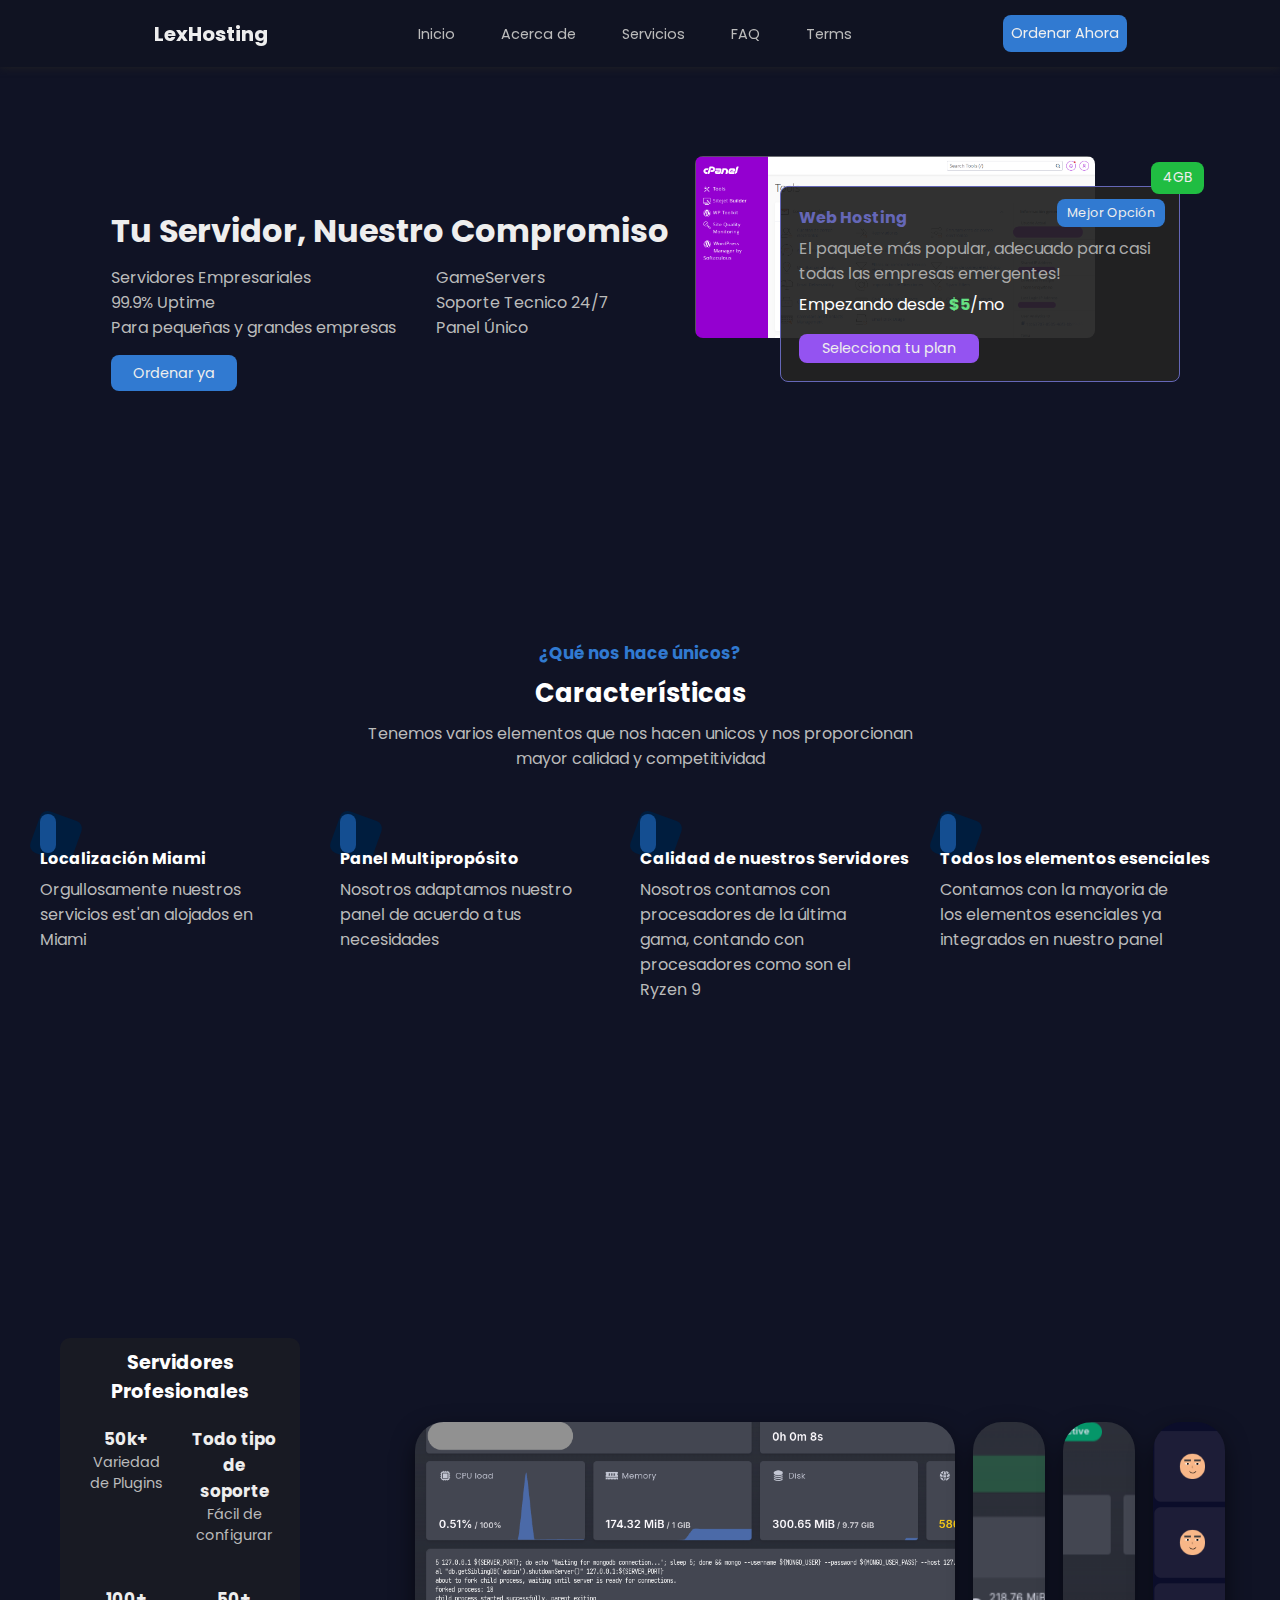
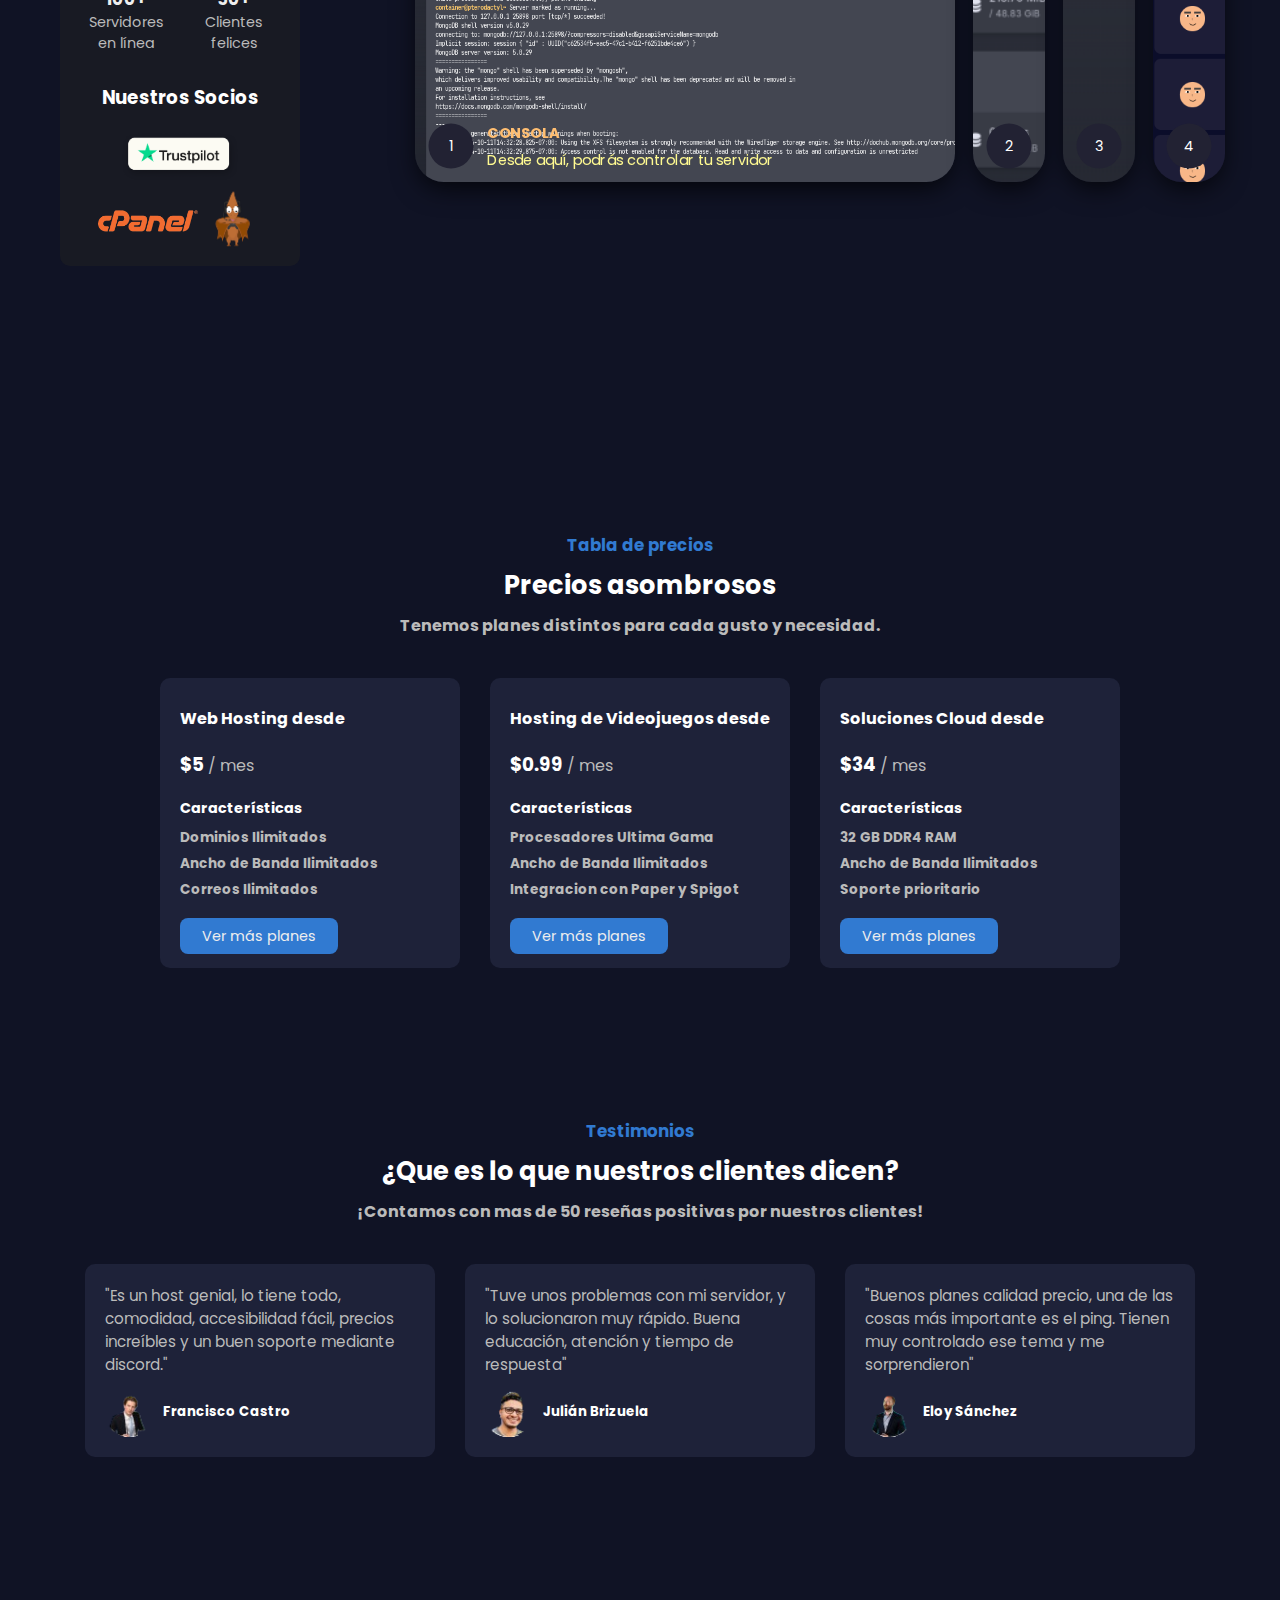
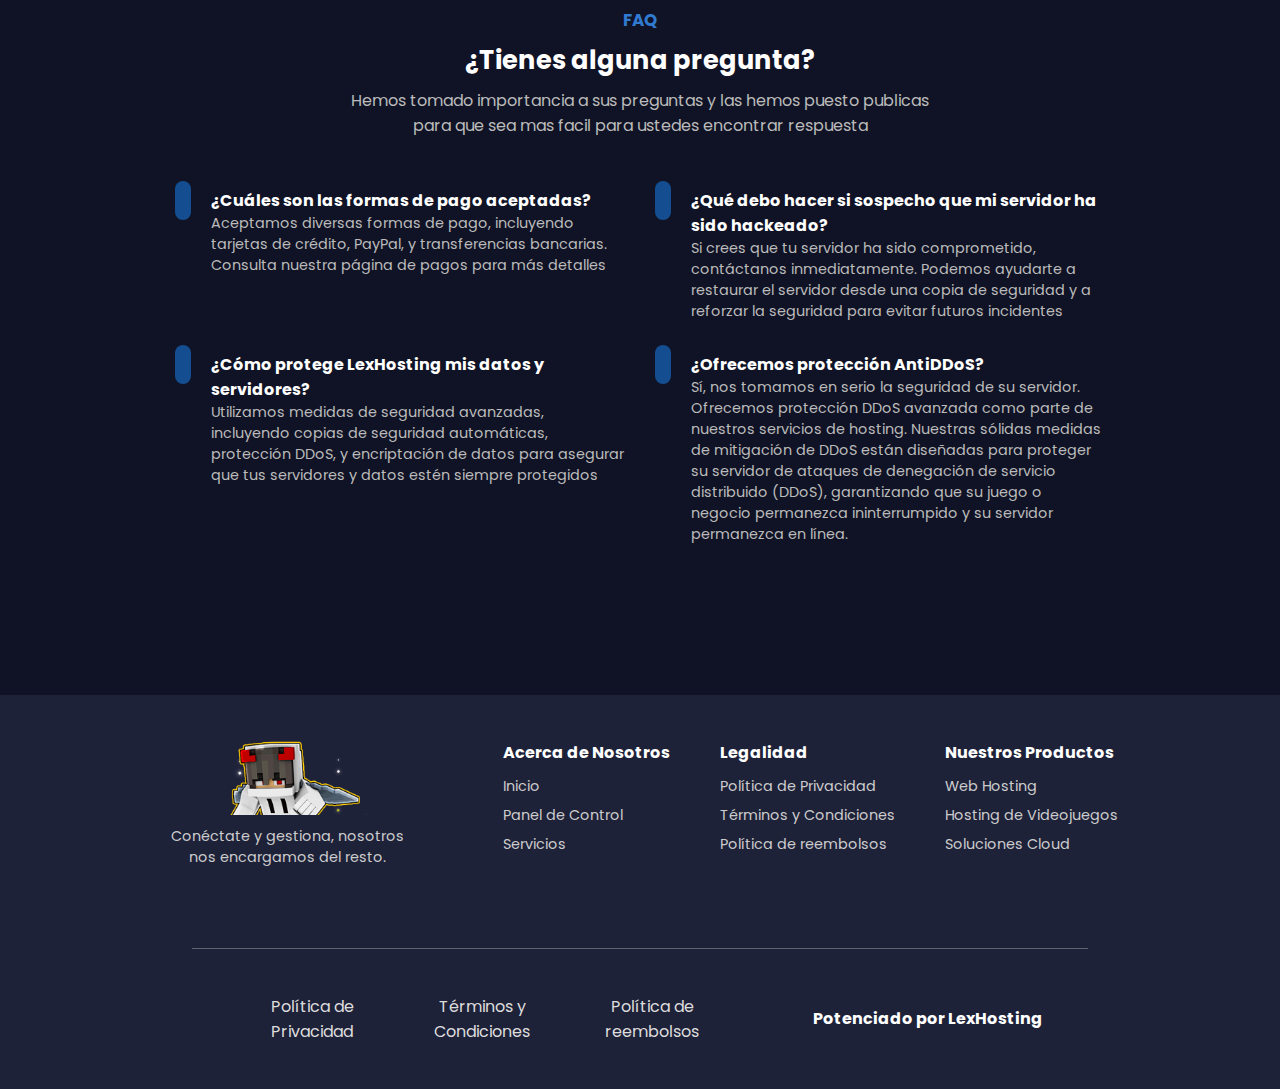
==== commit 965cad34: "Update index.html" ====
--- a/index.html
+++ b/index.html
@@ -82,7 +82,7 @@
                         <div class="span__content">
                             <h4><i class="fa-solid fa-server"></i> Web Hosting</h4>
                             <p>El paquete más popular, adecuado para casi todas las empresas emergentes!</p>
-                            <span>Empezando desde <span>$5.00</span>/mo</span>
+                            <span>Empezando desde <span>$5</span>/mo</span>
                             <a class="header__order" href="#"><i class="fa-regular fa-compass"></i> Selecciona tu plan</a>
                             <div class="content__item">Mejor Opción</div>
                             <div class="content__item item--desc">
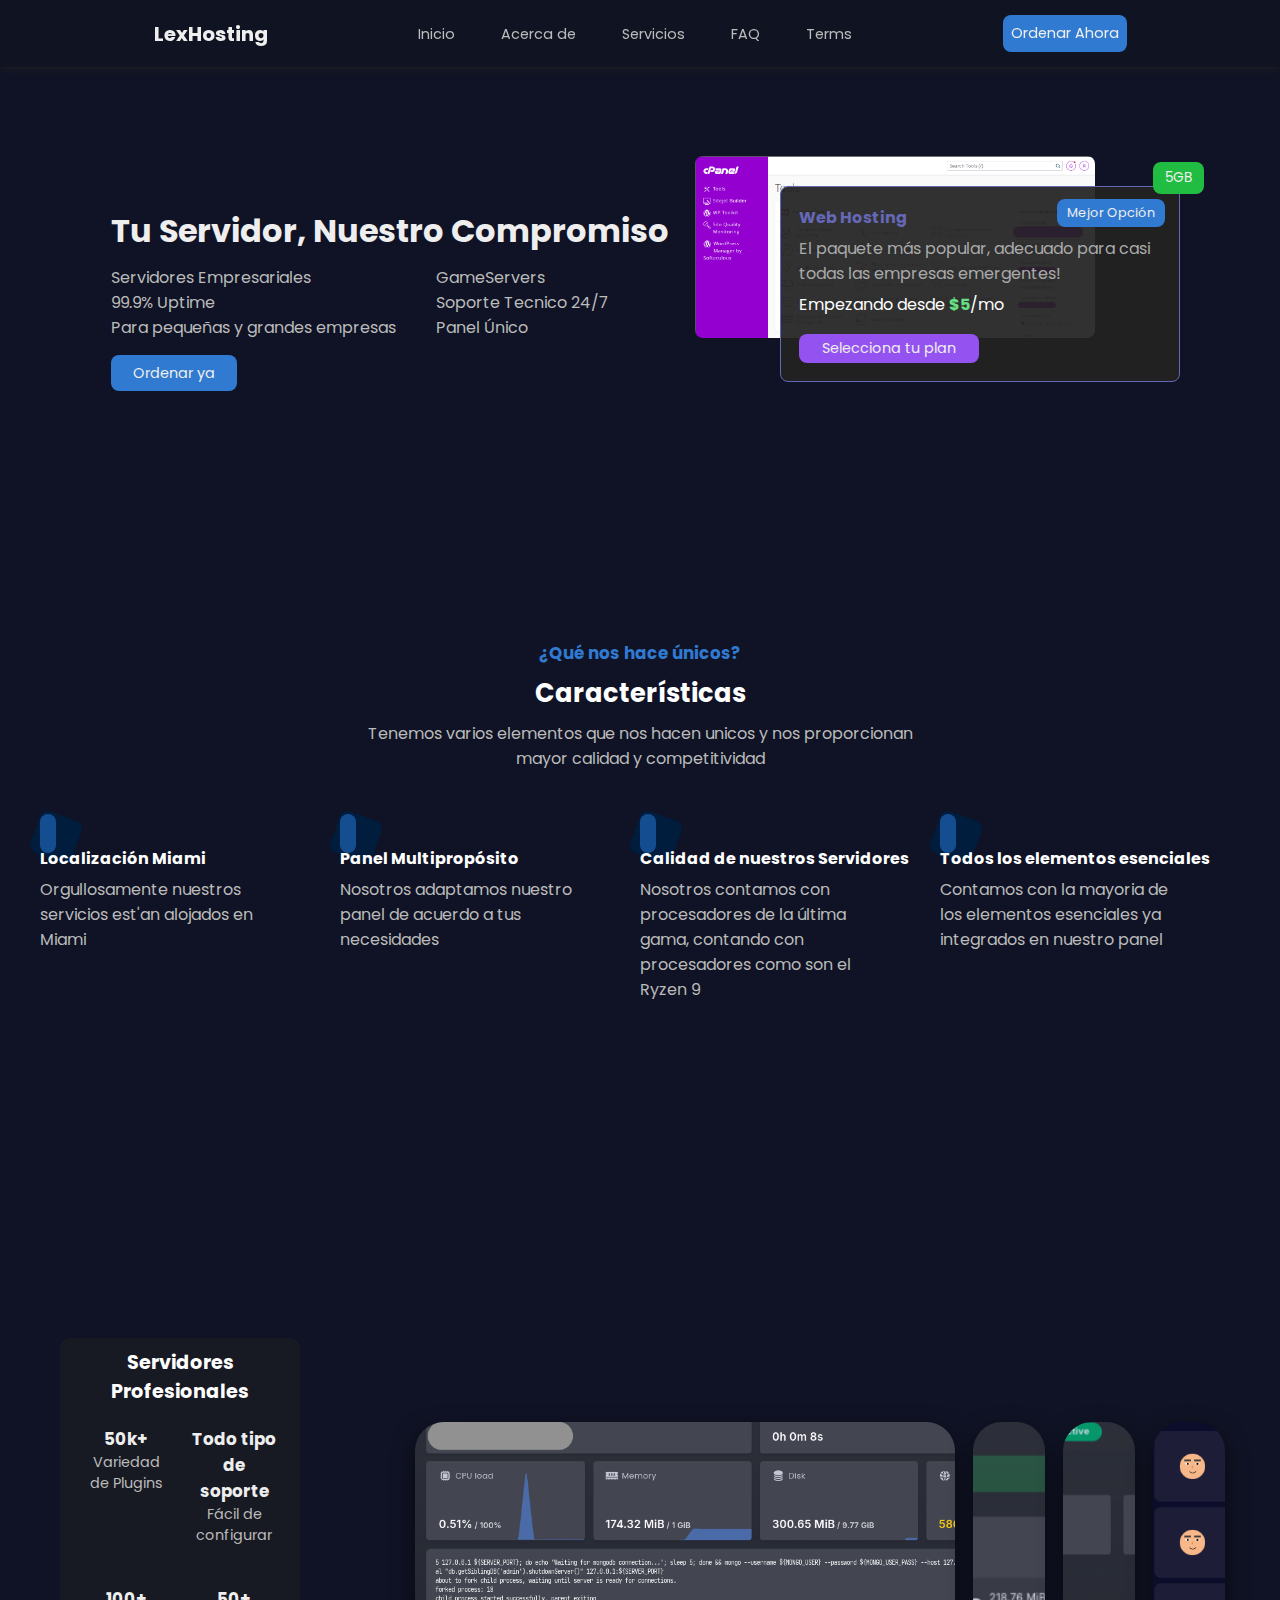
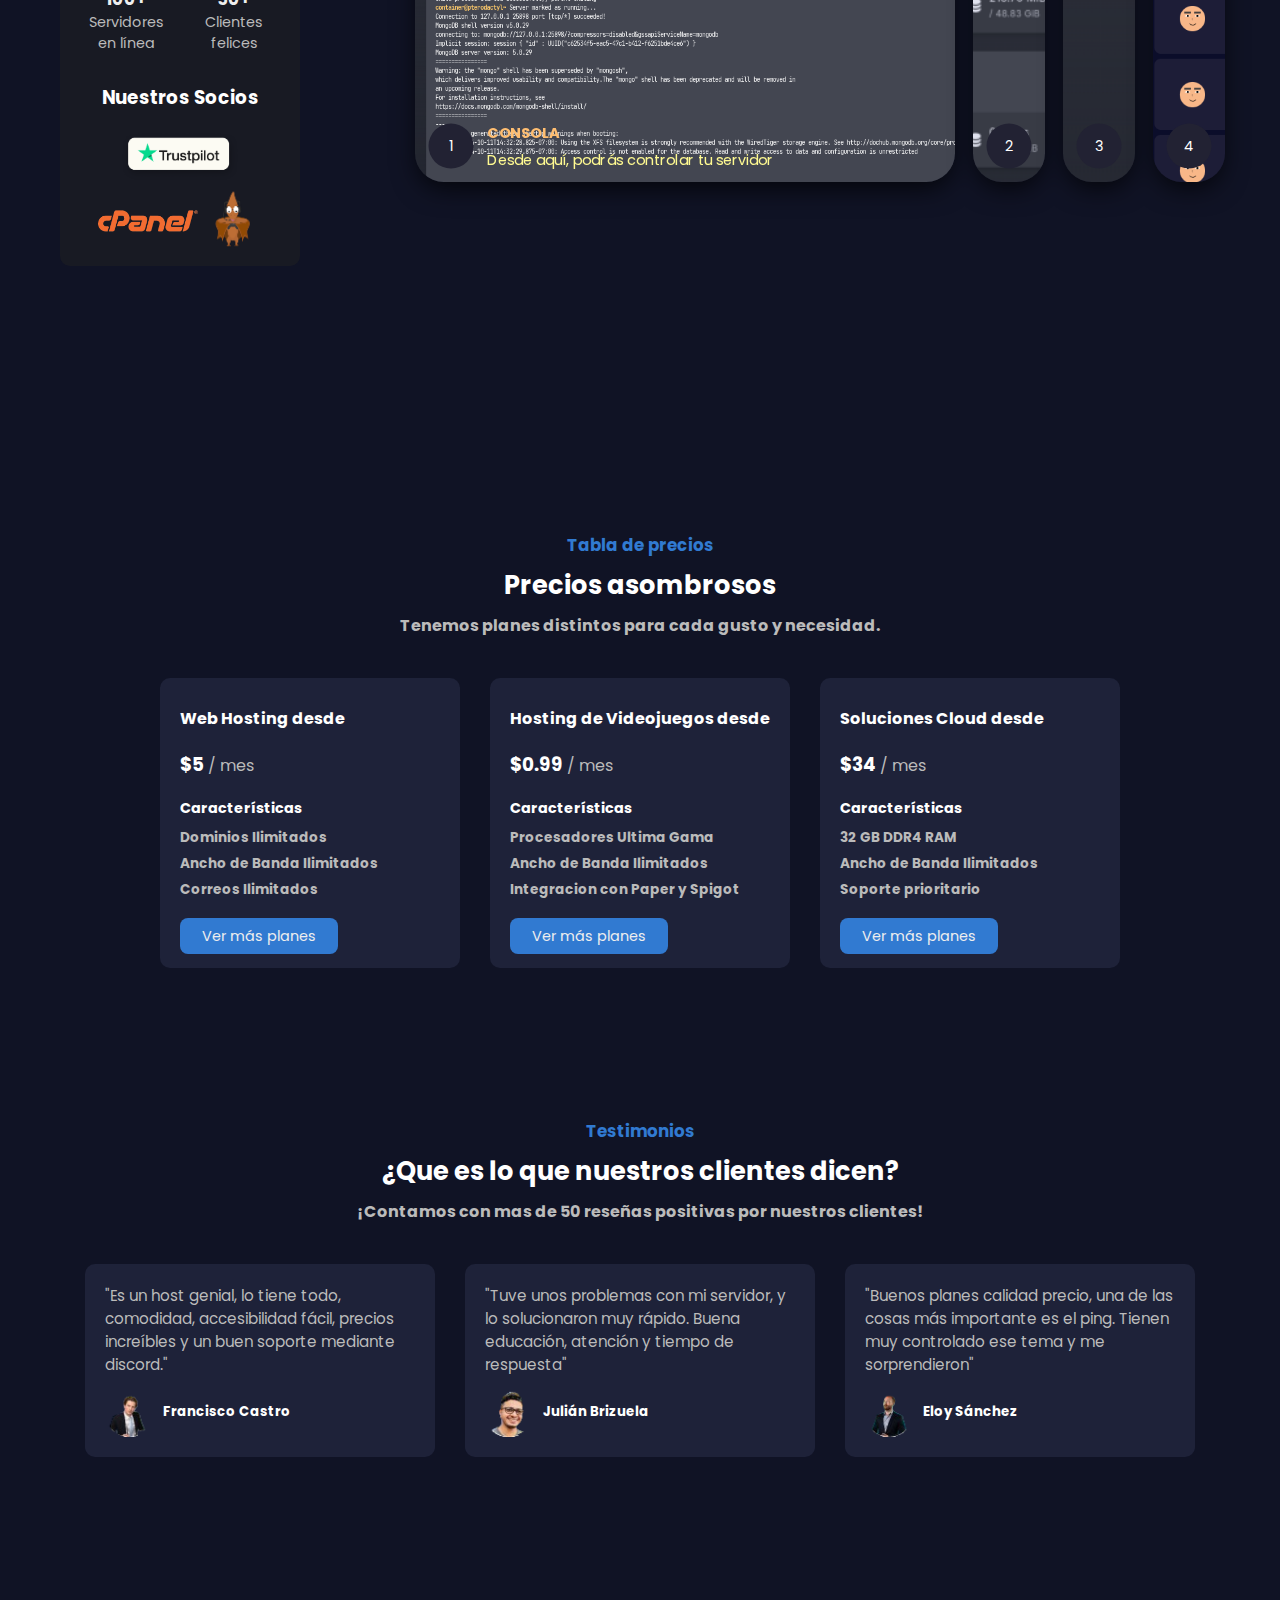
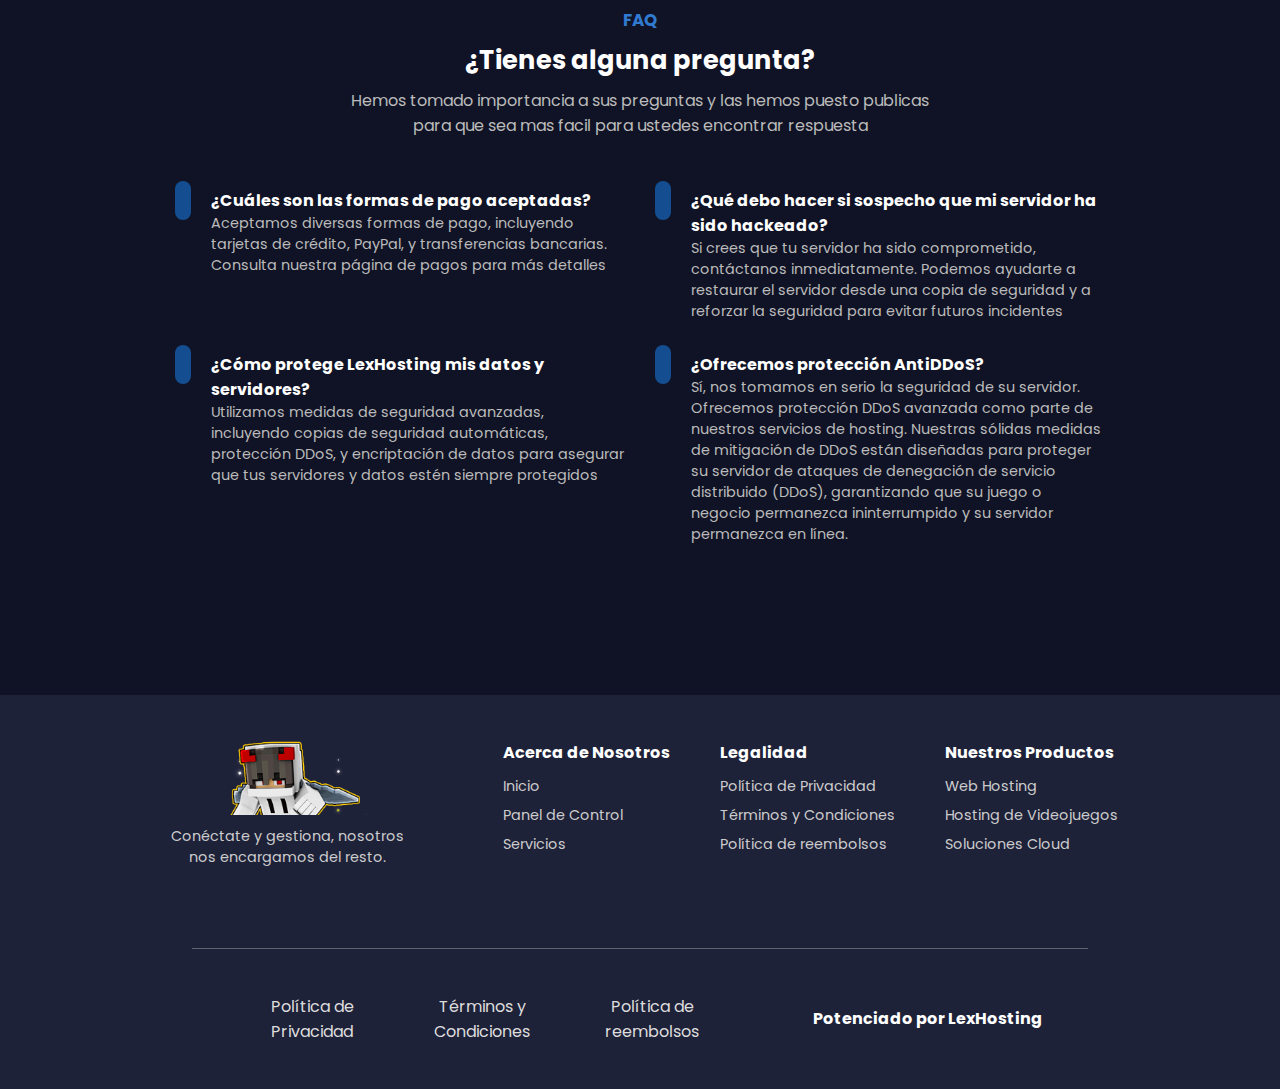
==== commit d9d4c2a7: "Update index.html" ====
--- a/index.html
+++ b/index.html
@@ -86,7 +86,7 @@
                             <a class="header__order" href="#"><i class="fa-regular fa-compass"></i> Selecciona tu plan</a>
                             <div class="content__item">Mejor Opción</div>
                             <div class="content__item item--desc">
-                                <p>4GB <i class="fa-solid fa-memory"></i></p>
+                                <p>5GB <i class="fa-solid fa-memory"></i></p>
                             </div>
                         </div>
                     </div>
